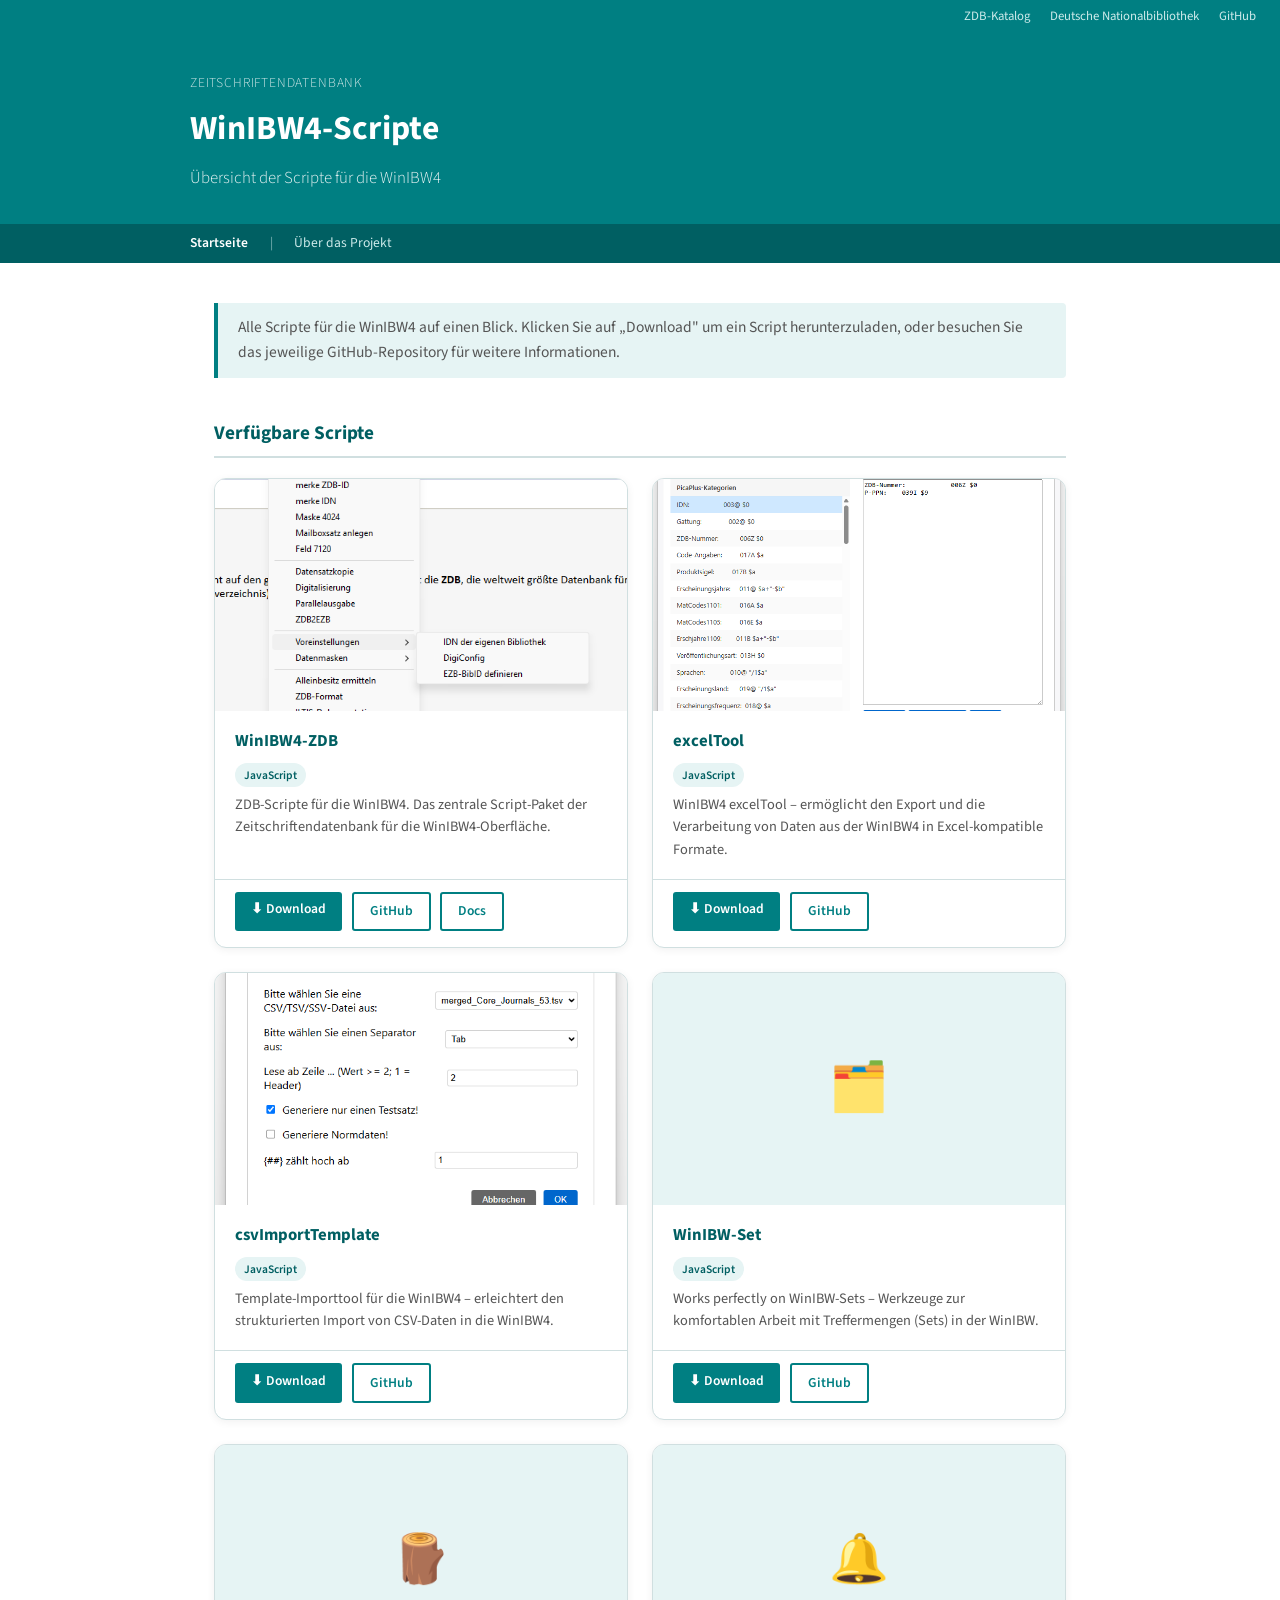
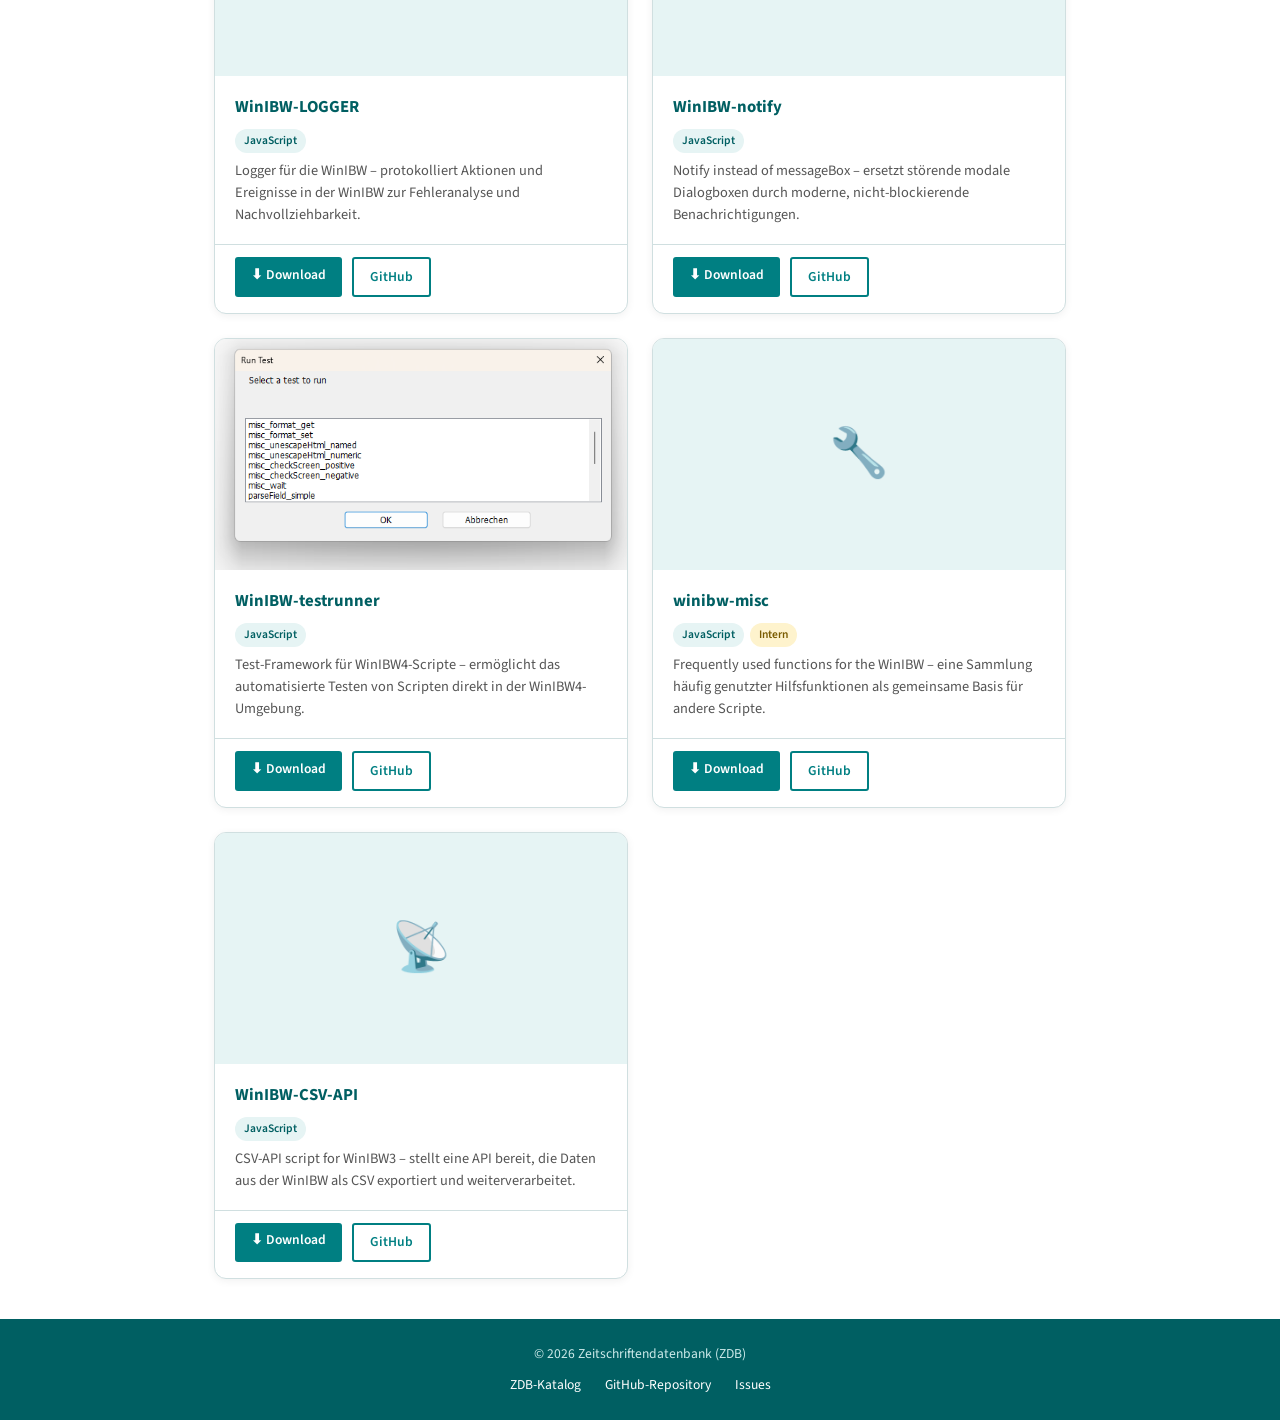
==== index.html @ 2928c5fe "added some screenshots" ====
<!DOCTYPE html>
<html lang="de">

<head>
  <meta charset="UTF-8" />
  <meta name="viewport" content="width=device-width, initial-scale=1.0" />
  <title>WinIBW4-Scripte – Zeitschriftendatenbank</title>
  <link rel="preconnect" href="https://fonts.googleapis.com" />
  <link rel="preconnect" href="https://fonts.gstatic.com" crossorigin />
  <link href="https://fonts.googleapis.com/css2?family=Source+Sans+3:wght@300;400;600;700&display=swap"
    rel="stylesheet" />
  <link rel="stylesheet" href="style.css" />
  <style>
    /* ── App-Store Grid ── */
    .grid {
      display: grid;
      grid-template-columns: repeat(2, 1fr);
      gap: 1.5rem;
      margin-top: 1.25rem;
    }

    @media (max-width: 640px) {
      .grid {
        grid-template-columns: 1fr;
      }
    }

    .card {
      background: #fff;
      border: 1px solid var(--border);
      border-radius: 12px;
      overflow: hidden;
      display: flex;
      flex-direction: column;
      box-shadow: 0 2px 8px rgba(0, 0, 0, 0.06);
      transition: box-shadow 0.2s, transform 0.2s;
    }

    .card:hover {
      box-shadow: 0 6px 20px rgba(0, 127, 130, 0.15);
      transform: translateY(-2px);
    }

    .card-screenshot {
      width: 100%;
      aspect-ratio: 16 / 9;
      background: var(--teal-light);
      display: flex;
      align-items: center;
      justify-content: center;
      overflow: hidden;
    }

    .card-screenshot img {
      width: 100%;
      height: 100%;
      object-fit: cover;
      display: block;
    }

    .card-screenshot .placeholder-icon {
      font-size: 3rem;
    }

    .card-body {
      padding: 1.1rem 1.25rem;
      flex: 1;
      display: flex;
      flex-direction: column;
      gap: 0.45rem;
    }

    .card-title {
      font-size: 1.05rem;
      font-weight: 700;
      color: var(--teal-dark);
      margin: 0;
    }

    .card-badges {
      display: flex;
      gap: 0.4rem;
      flex-wrap: wrap;
    }

    .card-badge {
      display: inline-block;
      font-size: 0.72rem;
      font-weight: 600;
      padding: 0.15rem 0.55rem;
      border-radius: 20px;
      background: var(--teal-light);
      color: var(--teal-dark);
    }

    .card-badge.private {
      background: #fef3cd;
      color: #7a5c00;
    }

    .card-desc {
      font-size: 0.9rem;
      color: var(--muted);
      flex: 1;
      line-height: 1.55;
    }

    .card-actions {
      display: flex;
      gap: 0.6rem;
      flex-wrap: wrap;
      padding: 0.75rem 1.25rem 1rem;
      border-top: 1px solid var(--border);
    }

    .card-actions .btn {
      margin: 0;
      font-size: 0.85rem;
      padding: 0.4rem 1rem;
    }

    .card-actions .btn-outline {
      margin: 0;
    }
  </style>
</head>

<body>

  <!-- Top utility bar -->
  <div class="topbar">
    <a href="https://zdb-katalog.de" target="_blank">ZDB-Katalog</a>
    <a href="https://www.dnb.de" target="_blank">Deutsche Nationalbibliothek</a>
    <a href="https://github.com/Zeitschriftendatenbank" target="_blank">GitHub</a>
  </div>

  <!-- Header -->
  <header>
    <div class="header-inner">
      <div class="org-label">Zeitschriftendatenbank</div>
      <h1>WinIBW4-Scripte</h1>
      <p class="subtitle">Übersicht der Scripte für die WinIBW4</p>
    </div>
  </header>

  <!-- Navigation -->
  <nav class="breadcrumb" aria-label="Navigation">
    <div class="breadcrumb-inner">
      <a href="index.html" class="active">Startseite</a>
      <span class="sep">|</span>
      <a href="about.html">Über das Projekt</a>
    </div>
  </nav>

  <!-- Main -->
  <main>

    <div class="intro">
      Alle Scripte für die WinIBW4 auf einen Blick. Klicken Sie auf „Download" um ein Script herunterzuladen,
      oder besuchen Sie das jeweilige GitHub-Repository für weitere Informationen.
    </div>

    <h2>Verfügbare Scripte</h2>

    <div class="grid">

      <!-- WinIBW4-ZDB -->
      <div class="card">
        <div class="card-screenshot">
          <img src="assets/screenshots/WinIBW4-ZDB.png" alt="WinIBW4-ZDB interface showing the main script package for the Zeitschriftendatenbank with various tools and options for managing journal data">
        </div>
        <div class="card-body">
          <h3 class="card-title">WinIBW4-ZDB</h3>
          <div class="card-badges"><span class="card-badge">JavaScript</span></div>
          <p class="card-desc">ZDB-Scripte für die WinIBW4. Das zentrale Script-Paket der Zeitschriftendatenbank für die
            WinIBW4-Oberfläche.</p>
        </div>
        <div class="card-actions">
          <a class="btn" href="https://github.com/Zeitschriftendatenbank/WinIBW4-ZDB/archive/refs/heads/dev.zip">⬇
            Download</a>
          <a class="btn btn-outline" href="https://github.com/Zeitschriftendatenbank/WinIBW4-ZDB"
            target="_blank">GitHub</a>
          <a class="btn btn-outline" href="https://zeitschriftendatenbank.github.io/WinIBW4-ZDB/"
            target="_blank">Docs</a>
        </div>
      </div>

      <!-- excelTool -->
      <div class="card">
        <div class="card-screenshot">
          <img src="assets/screenshots/WinIBW4-Exceltool.png" alt="WinIBW4 excelTool interface showing data export and processing options for Excel-compatible formats">
        </div>
        <div class="card-body">
          <h3 class="card-title">excelTool</h3>
          <div class="card-badges"><span class="card-badge">JavaScript</span></div>
          <p class="card-desc">WinIBW4 excelTool – ermöglicht den Export und die Verarbeitung von Daten aus der WinIBW4
            in Excel-kompatible Formate.</p>
        </div>
        <div class="card-actions">
          <a class="btn" href="https://github.com/Zeitschriftendatenbank/excelTool/archive/refs/heads/main.zip">⬇
            Download</a>
          <a class="btn btn-outline" href="https://github.com/Zeitschriftendatenbank/excelTool"
            target="_blank">GitHub</a>
        </div>
      </div>

      <!-- csvImportTemplate -->
      <div class="card">
        <div class="card-screenshot">
          <img src="assets/screenshots/csvImportTemplate.png" alt="csvImportTemplate interface showing structured CSV data import options for WinIBW4">
        </div>
        <div class="card-body">
          <h3 class="card-title">csvImportTemplate</h3>
          <div class="card-badges"><span class="card-badge">JavaScript</span></div>
          <p class="card-desc">Template-Importtool für die WinIBW4 – erleichtert den strukturierten Import von CSV-Daten
            in die WinIBW4.</p>
        </div>
        <div class="card-actions">
          <a class="btn"
            href="https://github.com/Zeitschriftendatenbank/csvImportTemplate/archive/refs/heads/main.zip">⬇
            Download</a>
          <a class="btn btn-outline" href="https://github.com/Zeitschriftendatenbank/csvImportTemplate"
            target="_blank">GitHub</a>
        </div>
      </div>

      <!-- WinIBW-Set -->
      <div class="card">
        <div class="card-screenshot">
          <div class="placeholder-icon" aria-hidden="true">🗂️</div>
        </div>
        <div class="card-body">
          <h3 class="card-title">WinIBW-Set</h3>
          <div class="card-badges"><span class="card-badge">JavaScript</span></div>
          <p class="card-desc">Works perfectly on WinIBW-Sets – Werkzeuge zur komfortablen Arbeit mit Treffermengen
            (Sets) in der WinIBW.</p>
        </div>
        <div class="card-actions">
          <a class="btn" href="https://github.com/Zeitschriftendatenbank/WinIBW-Set/archive/refs/heads/main.zip">⬇
            Download</a>
          <a class="btn btn-outline" href="https://github.com/Zeitschriftendatenbank/WinIBW-Set"
            target="_blank">GitHub</a>
        </div>
      </div>

      <!-- WinIBW-LOGGER -->
      <div class="card">
        <div class="card-screenshot">
          <div class="placeholder-icon" aria-hidden="true">🪵</div>
        </div>
        <div class="card-body">
          <h3 class="card-title">WinIBW-LOGGER</h3>
          <div class="card-badges"><span class="card-badge">JavaScript</span></div>
          <p class="card-desc">Logger für die WinIBW – protokolliert Aktionen und Ereignisse in der WinIBW zur
            Fehleranalyse und Nachvollziehbarkeit.</p>
        </div>
        <div class="card-actions">
          <a class="btn" href="https://github.com/Zeitschriftendatenbank/WinIBW-LOGGER/archive/refs/heads/main.zip">⬇
            Download</a>
          <a class="btn btn-outline" href="https://github.com/Zeitschriftendatenbank/WinIBW-LOGGER"
            target="_blank">GitHub</a>
        </div>
      </div>

      <!-- WinIBW-notify -->
      <div class="card">
        <div class="card-screenshot">
          <div class="placeholder-icon" aria-hidden="true">🔔</div>
        </div>
        <div class="card-body">
          <h3 class="card-title">WinIBW-notify</h3>
          <div class="card-badges"><span class="card-badge">JavaScript</span></div>
          <p class="card-desc">Notify instead of messageBox – ersetzt störende modale Dialogboxen durch moderne,
            nicht-blockierende Benachrichtigungen.</p>
        </div>
        <div class="card-actions">
          <a class="btn" href="https://github.com/Zeitschriftendatenbank/WinIBW-notify/archive/refs/heads/main.zip">⬇
            Download</a>
          <a class="btn btn-outline" href="https://github.com/Zeitschriftendatenbank/WinIBW-notify"
            target="_blank">GitHub</a>
        </div>
      </div>

      <!-- WinIBW-testrunner -->
      <div class="card">
        <div class="card-screenshot">
          <img src="assets/screenshots/WinIBW-testrunner.png" alt="WinIBW-testrunner interface showing automated test framework with test cases, execution controls, and result output displayed in the WinIBW4 environment">
        </div>
        <div class="card-body">
          <h3 class="card-title">WinIBW-testrunner</h3>
          <div class="card-badges"><span class="card-badge">JavaScript</span></div>
          <p class="card-desc">Test-Framework für WinIBW4-Scripte – ermöglicht das automatisierte Testen von Scripten
            direkt in der WinIBW4-Umgebung.</p>
        </div>
        <div class="card-actions">
          <a class="btn"
            href="https://github.com/Zeitschriftendatenbank/WinIBW-testrunner/archive/refs/heads/main.zip">⬇
            Download</a>
          <a class="btn btn-outline" href="https://github.com/Zeitschriftendatenbank/WinIBW-testrunner"
            target="_blank">GitHub</a>
        </div>
      </div>

      <!-- winibw-misc -->
      <div class="card">
        <div class="card-screenshot">
          <div class="placeholder-icon" aria-hidden="true">🔧</div>
        </div>
        <div class="card-body">
          <h3 class="card-title">winibw-misc</h3>
          <div class="card-badges">
            <span class="card-badge">JavaScript</span>
            <span class="card-badge private">Intern</span>
          </div>
          <p class="card-desc">Frequently used functions for the WinIBW – eine Sammlung häufig genutzter Hilfsfunktionen
            als gemeinsame Basis für andere Scripte.</p>
        </div>
        <div class="card-actions">
          <a class="btn" href="https://github.com/Zeitschriftendatenbank/winibw-misc/archive/refs/heads/main.zip">⬇
            Download</a>

          <a class="btn btn-outline" href="https://github.com/Zeitschriftendatenbank/winibw-misc"
            target="_blank">GitHub</a>
        </div>
      </div>

      <!-- WinIBW-CSV-API -->
      <div class="card">
        <div class="card-screenshot">
          <div class="placeholder-icon" aria-hidden="true">📡</div>
        </div>
        <div class="card-body">
          <h3 class="card-title">WinIBW-CSV-API</h3>
          <div class="card-badges"><span class="card-badge">JavaScript</span></div>
          <p class="card-desc">CSV-API script for WinIBW3 – stellt eine API bereit, die Daten aus der WinIBW als CSV
            exportiert und weiterverarbeitet.</p>
        </div>
        <div class="card-actions">
          <a class="btn" href="https://github.com/Zeitschriftendatenbank/WinIBW-CSV-API/archive/refs/heads/master.zip">⬇
            Download</a>
          <a class="btn btn-outline" href="https://github.com/Zeitschriftendatenbank/WinIBW-CSV-API"
            target="_blank">GitHub</a>
        </div>
      </div>

    </div>
  </main>

  <!-- Footer -->
  <footer>
    <div class="footer-inner">
      <p>&copy; <span id="year"></span> Zeitschriftendatenbank (ZDB)</p>
      <nav class="footer-links" aria-label="Footer links">
        <a href="https://zdb-katalog.de" target="_blank">ZDB-Katalog</a>
        <a href="https://github.com/Zeitschriftendatenbank/WinIBW4-Scripte" target="_blank">GitHub-Repository</a>
        <a href="https://github.com/Zeitschriftendatenbank/WinIBW4-Scripte/issues" target="_blank">Issues</a>
      </nav>
    </div>
  </footer>

  <script>
    document.getElementById("year").textContent = new Date().getFullYear();
  </script>

</body>

</html>
---- style.css ----
*, *::before, *::after { box-sizing: border-box; margin: 0; padding: 0; }

:root {
  --teal:        #007f82;
  --teal-dark:   #005f62;
  --teal-light:  #e6f4f4;
  --accent:      #c0392b;
  --text:        #222222;
  --muted:       #555555;
  --border:      #d0dfe0;
  --bg:          #ffffff;
  --bg-alt:      #f4f8f8;
}

html { scroll-behavior: smooth; }

body {
  font-family: "Source Sans 3", "Segoe UI", Arial, sans-serif;
  font-size: 1rem;
  line-height: 1.65;
  color: var(--text);
  background: var(--bg);
  min-height: 100vh;
  display: flex;
  flex-direction: column;
}

/* ── Top bar ── */
.topbar {
  background: var(--teal);
  color: #fff;
  font-size: 0.8rem;
  padding: 0.35rem 1.5rem;
  display: flex;
  justify-content: flex-end;
  gap: 1.25rem;
}
.topbar a { color: #cceaea; text-decoration: none; }
.topbar a:hover { text-decoration: underline; }

/* ── Header / Hero ── */
header {
  background: var(--teal);
  color: #fff;
  padding: 2.5rem 1.5rem 2rem;
}
.header-inner {
  max-width: 900px;
  margin: 0 auto;
}
.org-label {
  font-size: 0.85rem;
  font-weight: 300;
  letter-spacing: 0.06em;
  text-transform: uppercase;
  opacity: 0.8;
  margin-bottom: 0.4rem;
}
header h1 {
  font-size: 2.1rem;
  font-weight: 700;
  letter-spacing: 0.01em;
}
header .subtitle {
  margin-top: 0.5rem;
  font-size: 1.05rem;
  font-weight: 300;
  opacity: 0.9;
}

/* ── Nav / Breadcrumb bar ── */
.breadcrumb {
  background: var(--teal-dark);
  padding: 0.5rem 1.5rem;
}
.breadcrumb-inner {
  max-width: 900px;
  margin: 0 auto;
  font-size: 0.85rem;
  color: #cceaea;
  display: flex;
  gap: 1.25rem;
  align-items: center;
}
.breadcrumb a { color: #cceaea; text-decoration: none; }
.breadcrumb a:hover { text-decoration: underline; }
.breadcrumb a.active { color: #fff; font-weight: 600; }
.breadcrumb .sep { opacity: 0.6; margin: 0 0.1rem; }

/* ── Main content ── */
main {
  flex: 1;
  max-width: 900px;
  margin: 2.5rem auto;
  padding: 0 1.5rem;
  width: 100%;
}

.intro {
  border-left: 4px solid var(--teal);
  padding: 0.75rem 1.25rem;
  background: var(--teal-light);
  border-radius: 0 4px 4px 0;
  margin-bottom: 2.5rem;
  color: var(--muted);
  font-size: 0.97rem;
}

h2 {
  font-size: 1.2rem;
  font-weight: 700;
  color: var(--teal-dark);
  margin-bottom: 0.75rem;
  padding-bottom: 0.4rem;
  border-bottom: 2px solid var(--border);
}

.section-block {
  margin-bottom: 2.25rem;
}

.section-block p {
  color: var(--muted);
  font-size: 0.97rem;
}

/* ── Button ── */
.btn {
  display: inline-block;
  margin-top: 1rem;
  padding: 0.55rem 1.3rem;
  background: var(--teal);
  color: #fff;
  border-radius: 3px;
  text-decoration: none;
  font-size: 0.93rem;
  font-weight: 600;
  transition: background 0.18s;
}
.btn:hover { background: var(--teal-dark); }

.btn-outline {
  background: transparent;
  color: var(--teal);
  border: 2px solid var(--teal);
  margin-left: 0.5rem;
}
.btn-outline:hover { background: var(--teal-light); color: var(--teal-dark); }

/* ── Divider ── */
hr {
  border: none;
  border-top: 1px solid var(--border);
  margin: 2rem 0;
}

/* ── Footer ── */
footer {
  background: var(--teal-dark);
  color: #cceaea;
  padding: 1.5rem;
  font-size: 0.85rem;
  text-align: center;
}
footer a { color: #fff; text-decoration: none; }
footer a:hover { text-decoration: underline; }
footer .footer-inner {
  max-width: 900px;
  margin: 0 auto;
}
footer .footer-links {
  margin-top: 0.5rem;
  display: flex;
  justify-content: center;
  gap: 1.5rem;
  flex-wrap: wrap;
}
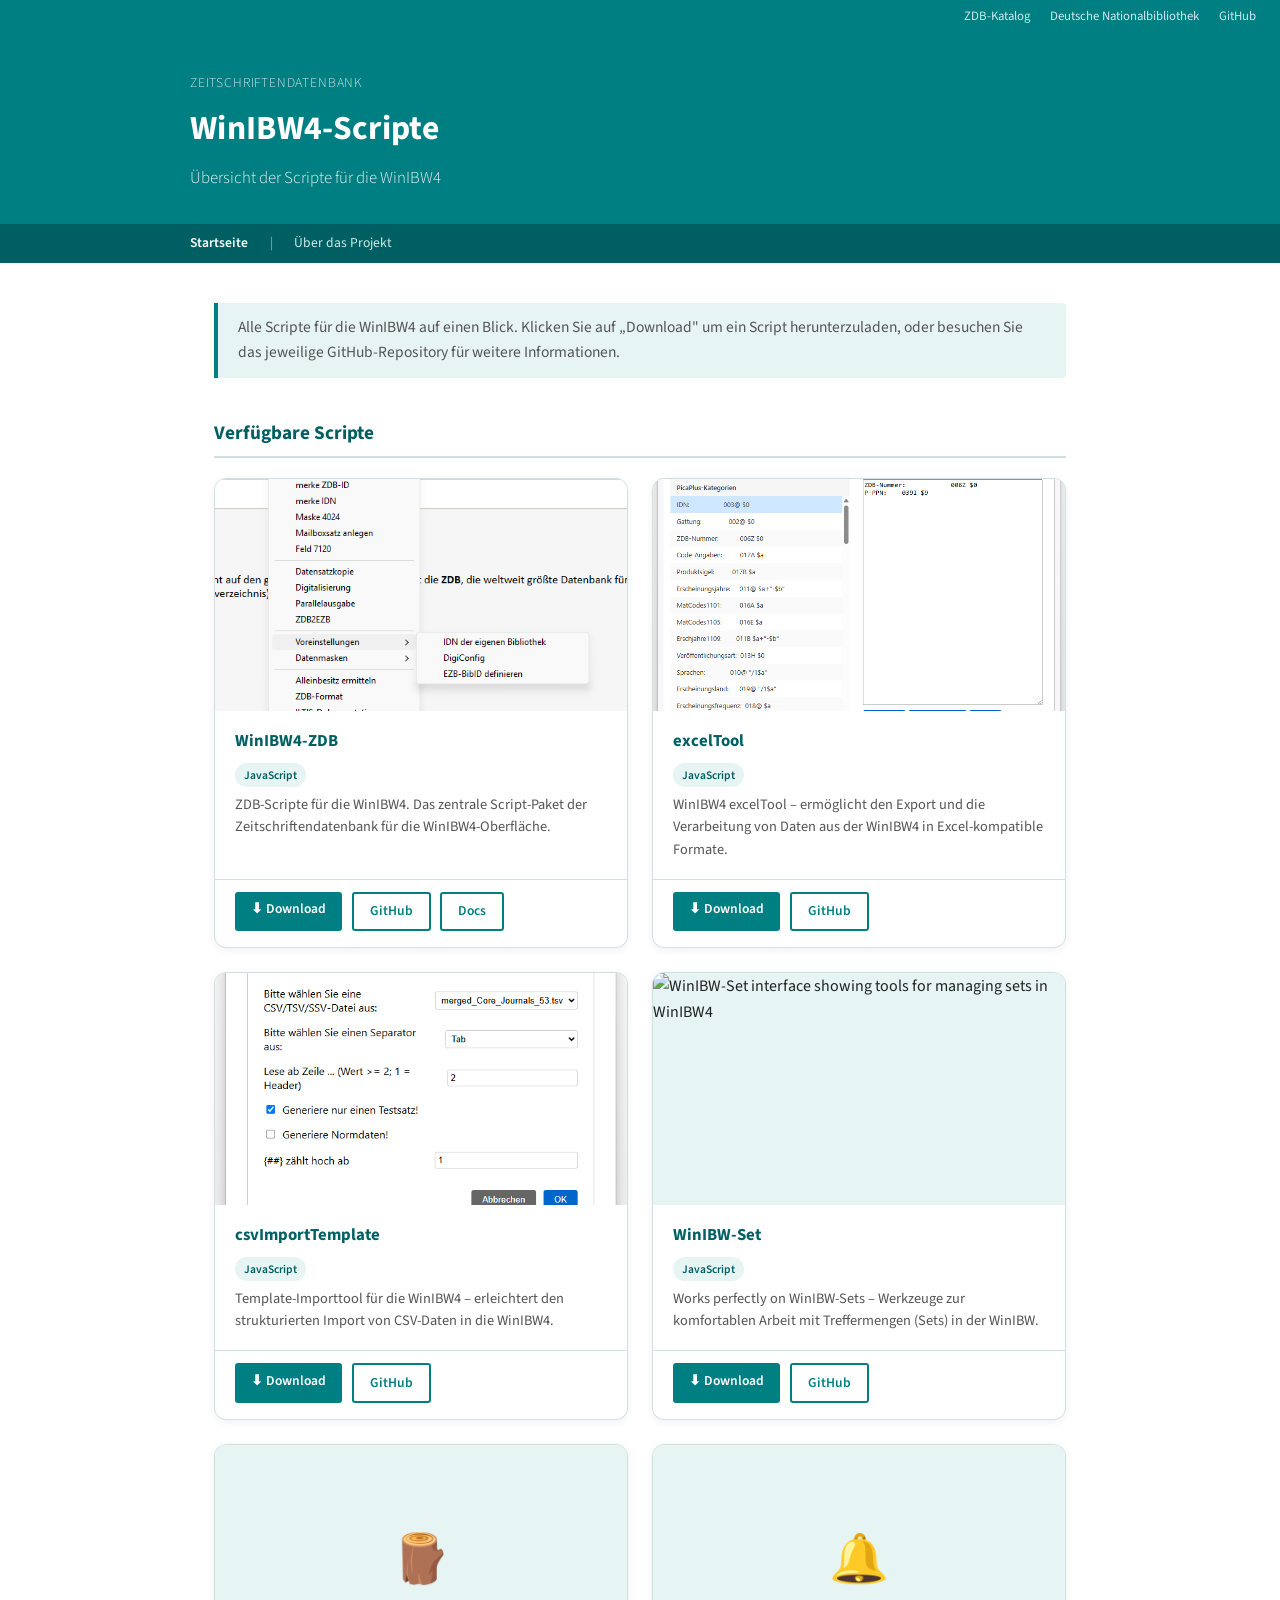
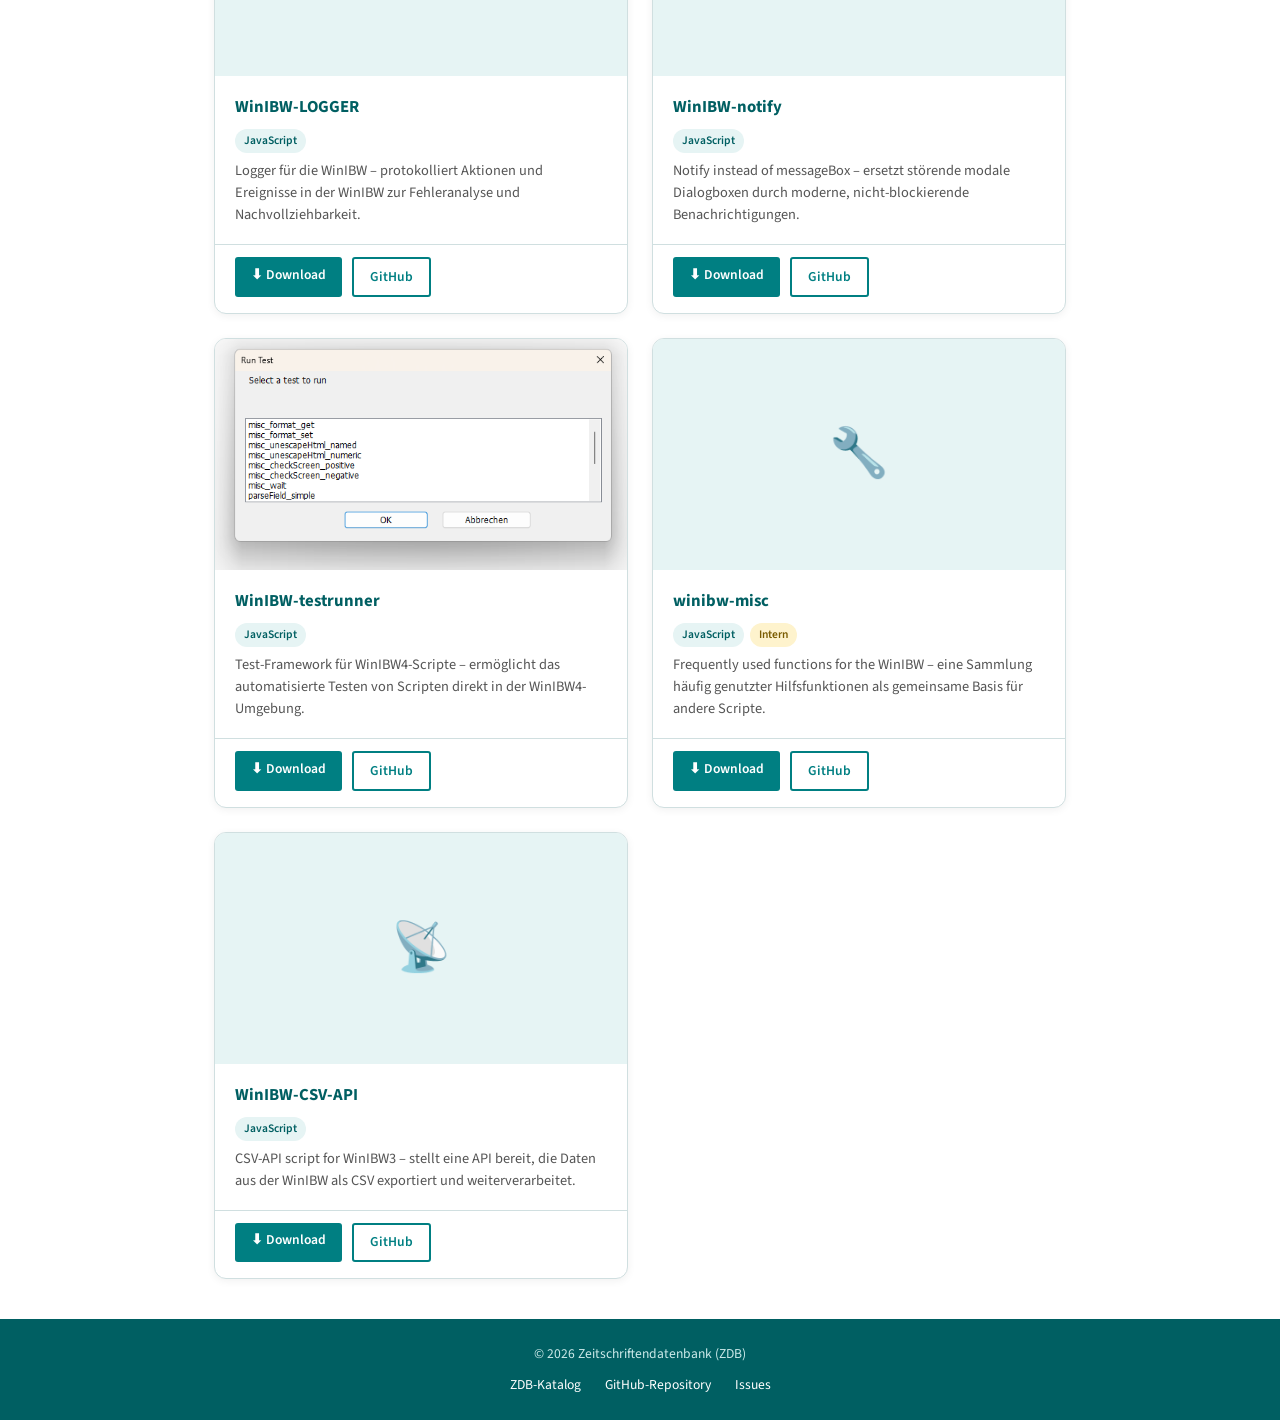
==== commit 51661fd9: "screenshots winibw set" ====
--- a/index.html
+++ b/index.html
@@ -227,7 +227,7 @@
       <!-- WinIBW-Set -->
       <div class="card">
         <div class="card-screenshot">
-          <div class="placeholder-icon" aria-hidden="true">🗂️</div>
+          <img src="assets/screenshots/WinIBW-Set.png" alt="WinIBW-Set interface showing tools for managing sets in WinIBW4">
         </div>
         <div class="card-body">
           <h3 class="card-title">WinIBW-Set</h3>
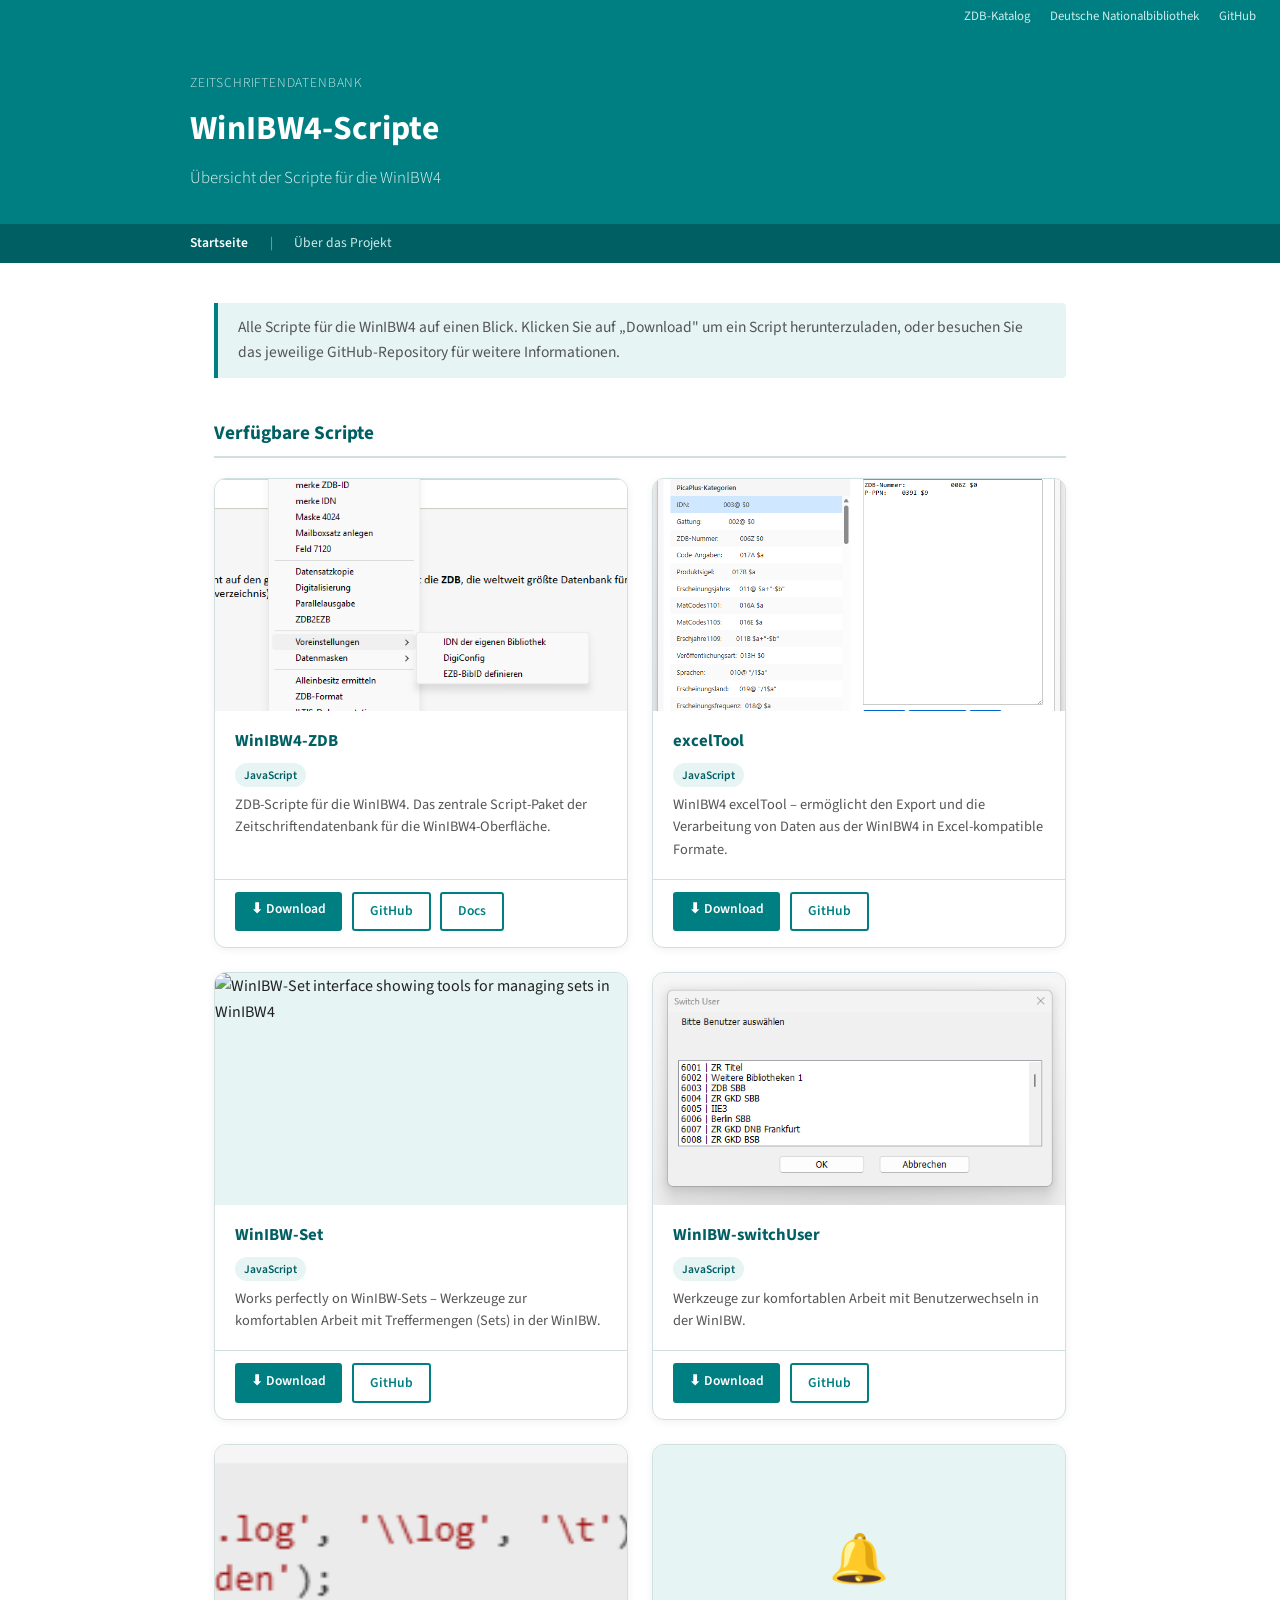
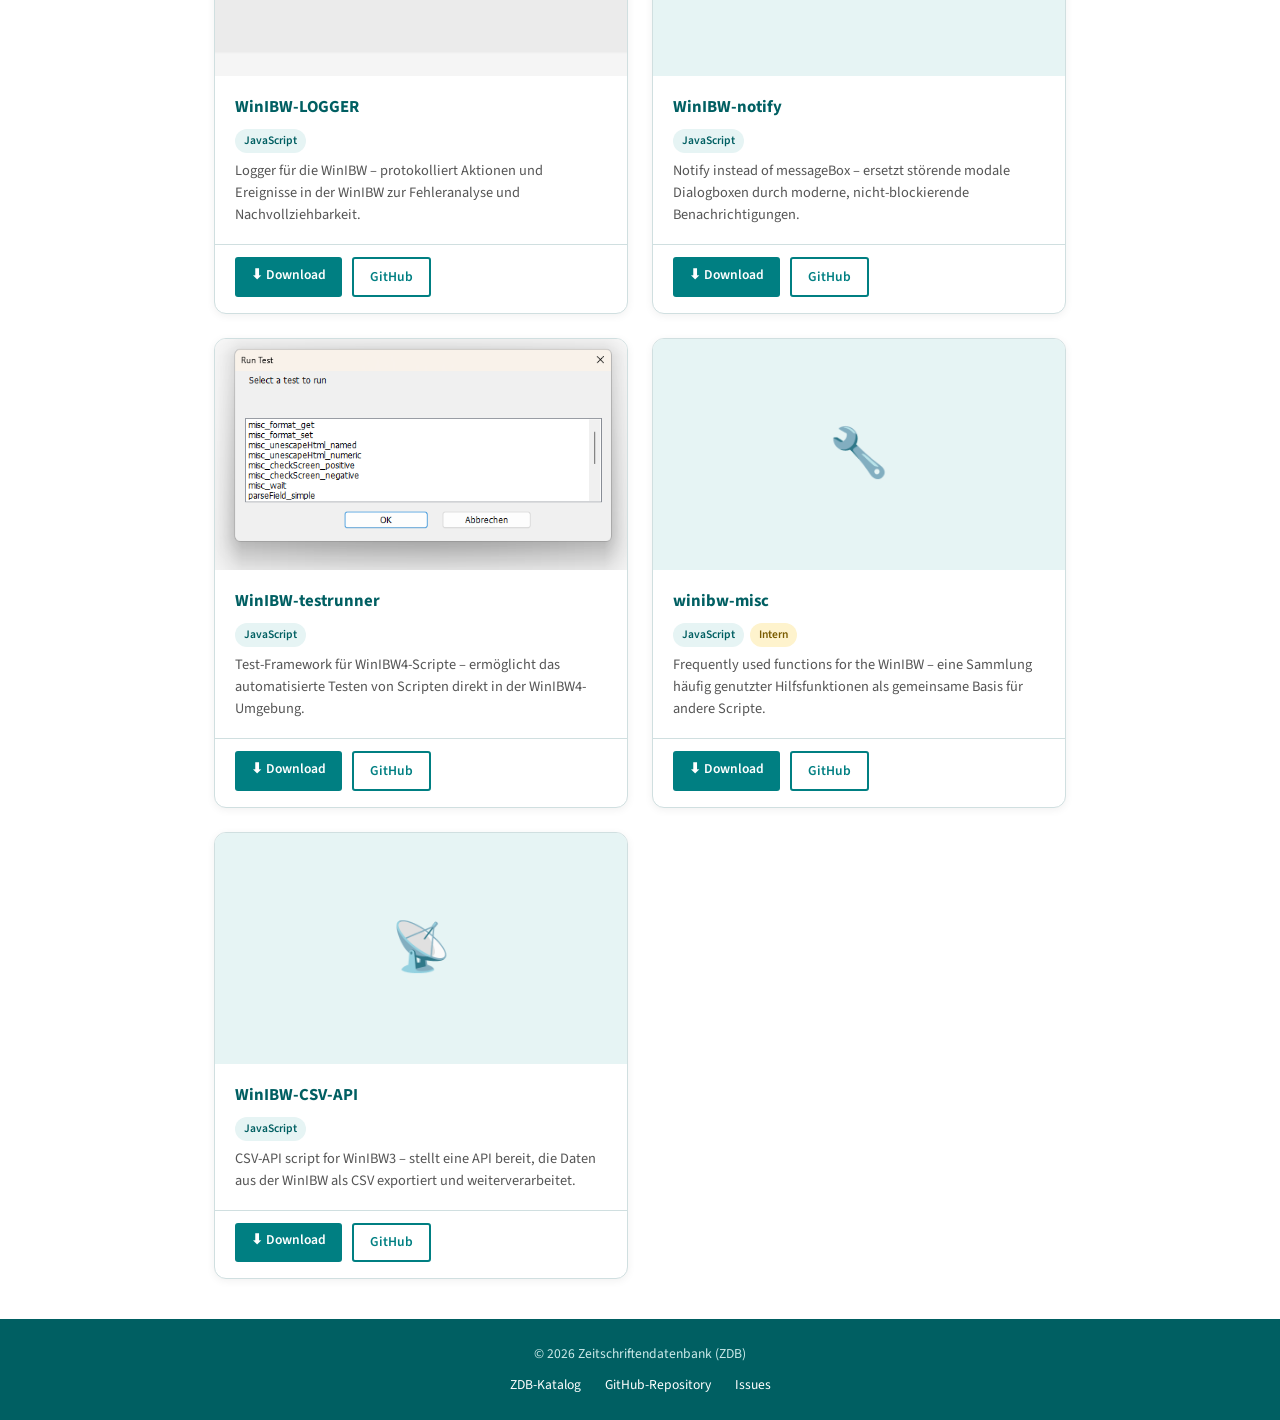
==== commit df1b33c7: "added new screenshots" ====
--- a/index.html
+++ b/index.html
@@ -167,7 +167,8 @@
       <!-- WinIBW4-ZDB -->
       <div class="card">
         <div class="card-screenshot">
-          <img src="assets/screenshots/WinIBW4-ZDB.png" alt="WinIBW4-ZDB interface showing the main script package for the Zeitschriftendatenbank with various tools and options for managing journal data">
+          <img src="assets/screenshots/WinIBW4-ZDB.png"
+            alt="WinIBW4-ZDB interface showing the main script package for the Zeitschriftendatenbank with various tools and options for managing journal data">
         </div>
         <div class="card-body">
           <h3 class="card-title">WinIBW4-ZDB</h3>
@@ -188,7 +189,8 @@
       <!-- excelTool -->
       <div class="card">
         <div class="card-screenshot">
-          <img src="assets/screenshots/WinIBW4-Exceltool.png" alt="WinIBW4 excelTool interface showing data export and processing options for Excel-compatible formats">
+          <img src="assets/screenshots/WinIBW4-Exceltool.png"
+            alt="WinIBW4 excelTool interface showing data export and processing options for Excel-compatible formats">
         </div>
         <div class="card-body">
           <h3 class="card-title">excelTool</h3>
@@ -204,30 +206,11 @@
         </div>
       </div>
 
-      <!-- csvImportTemplate -->
-      <div class="card">
-        <div class="card-screenshot">
-          <img src="assets/screenshots/csvImportTemplate.png" alt="csvImportTemplate interface showing structured CSV data import options for WinIBW4">
-        </div>
-        <div class="card-body">
-          <h3 class="card-title">csvImportTemplate</h3>
-          <div class="card-badges"><span class="card-badge">JavaScript</span></div>
-          <p class="card-desc">Template-Importtool für die WinIBW4 – erleichtert den strukturierten Import von CSV-Daten
-            in die WinIBW4.</p>
-        </div>
-        <div class="card-actions">
-          <a class="btn"
-            href="https://github.com/Zeitschriftendatenbank/csvImportTemplate/archive/refs/heads/main.zip">⬇
-            Download</a>
-          <a class="btn btn-outline" href="https://github.com/Zeitschriftendatenbank/csvImportTemplate"
-            target="_blank">GitHub</a>
-        </div>
-      </div>
-
       <!-- WinIBW-Set -->
       <div class="card">
         <div class="card-screenshot">
-          <img src="assets/screenshots/WinIBW-Set.png" alt="WinIBW-Set interface showing tools for managing sets in WinIBW4">
+          <img src="assets/screenshots/WinIBW-Set.png"
+            alt="WinIBW-Set interface showing tools for managing sets in WinIBW4">
         </div>
         <div class="card-body">
           <h3 class="card-title">WinIBW-Set</h3>
@@ -243,10 +226,31 @@
         </div>
       </div>
 
+      <!-- WinIBW-switchUser -->
+      <div class="card">
+        <div class="card-screenshot">
+          <img src="assets/screenshots/WinIBW-switchUser.png"
+            alt="WinIBW-switchUser interface showing tools for managing user switching in WinIBW4">
+        </div>
+        <div class="card-body">
+          <h3 class="card-title">WinIBW-switchUser</h3>
+          <div class="card-badges"><span class="card-badge">JavaScript</span></div>
+          <p class="card-desc">Werkzeuge zur komfortablen Arbeit mit Benutzerwechseln
+            in der WinIBW.</p>
+        </div>
+        <div class="card-actions">
+          <a class="btn" href="https://github.com/Zeitschriftendatenbank/WinIBW-switchUser/archive/refs/heads/main.zip">⬇
+            Download</a>
+          <a class="btn btn-outline" href="https://github.com/Zeitschriftendatenbank/WinIBW-switchUser"
+            target="_blank">GitHub</a>
+        </div>
+      </div>
+
       <!-- WinIBW-LOGGER -->
       <div class="card">
         <div class="card-screenshot">
-          <div class="placeholder-icon" aria-hidden="true">🪵</div>
+          <img src="assets/screenshots/WinIBW-LOGGER.png"
+            alt="WinIBW-LOGGER interface showing logging functionality for WinIBW4 actions and events">
         </div>
         <div class="card-body">
           <h3 class="card-title">WinIBW-LOGGER</h3>
@@ -284,7 +288,8 @@
       <!-- WinIBW-testrunner -->
       <div class="card">
         <div class="card-screenshot">
-          <img src="assets/screenshots/WinIBW-testrunner.png" alt="WinIBW-testrunner interface showing automated test framework with test cases, execution controls, and result output displayed in the WinIBW4 environment">
+          <img src="assets/screenshots/WinIBW-testrunner.png"
+            alt="WinIBW-testrunner interface showing automated test framework with test cases, execution controls, and result output displayed in the WinIBW4 environment">
         </div>
         <div class="card-body">
           <h3 class="card-title">WinIBW-testrunner</h3>
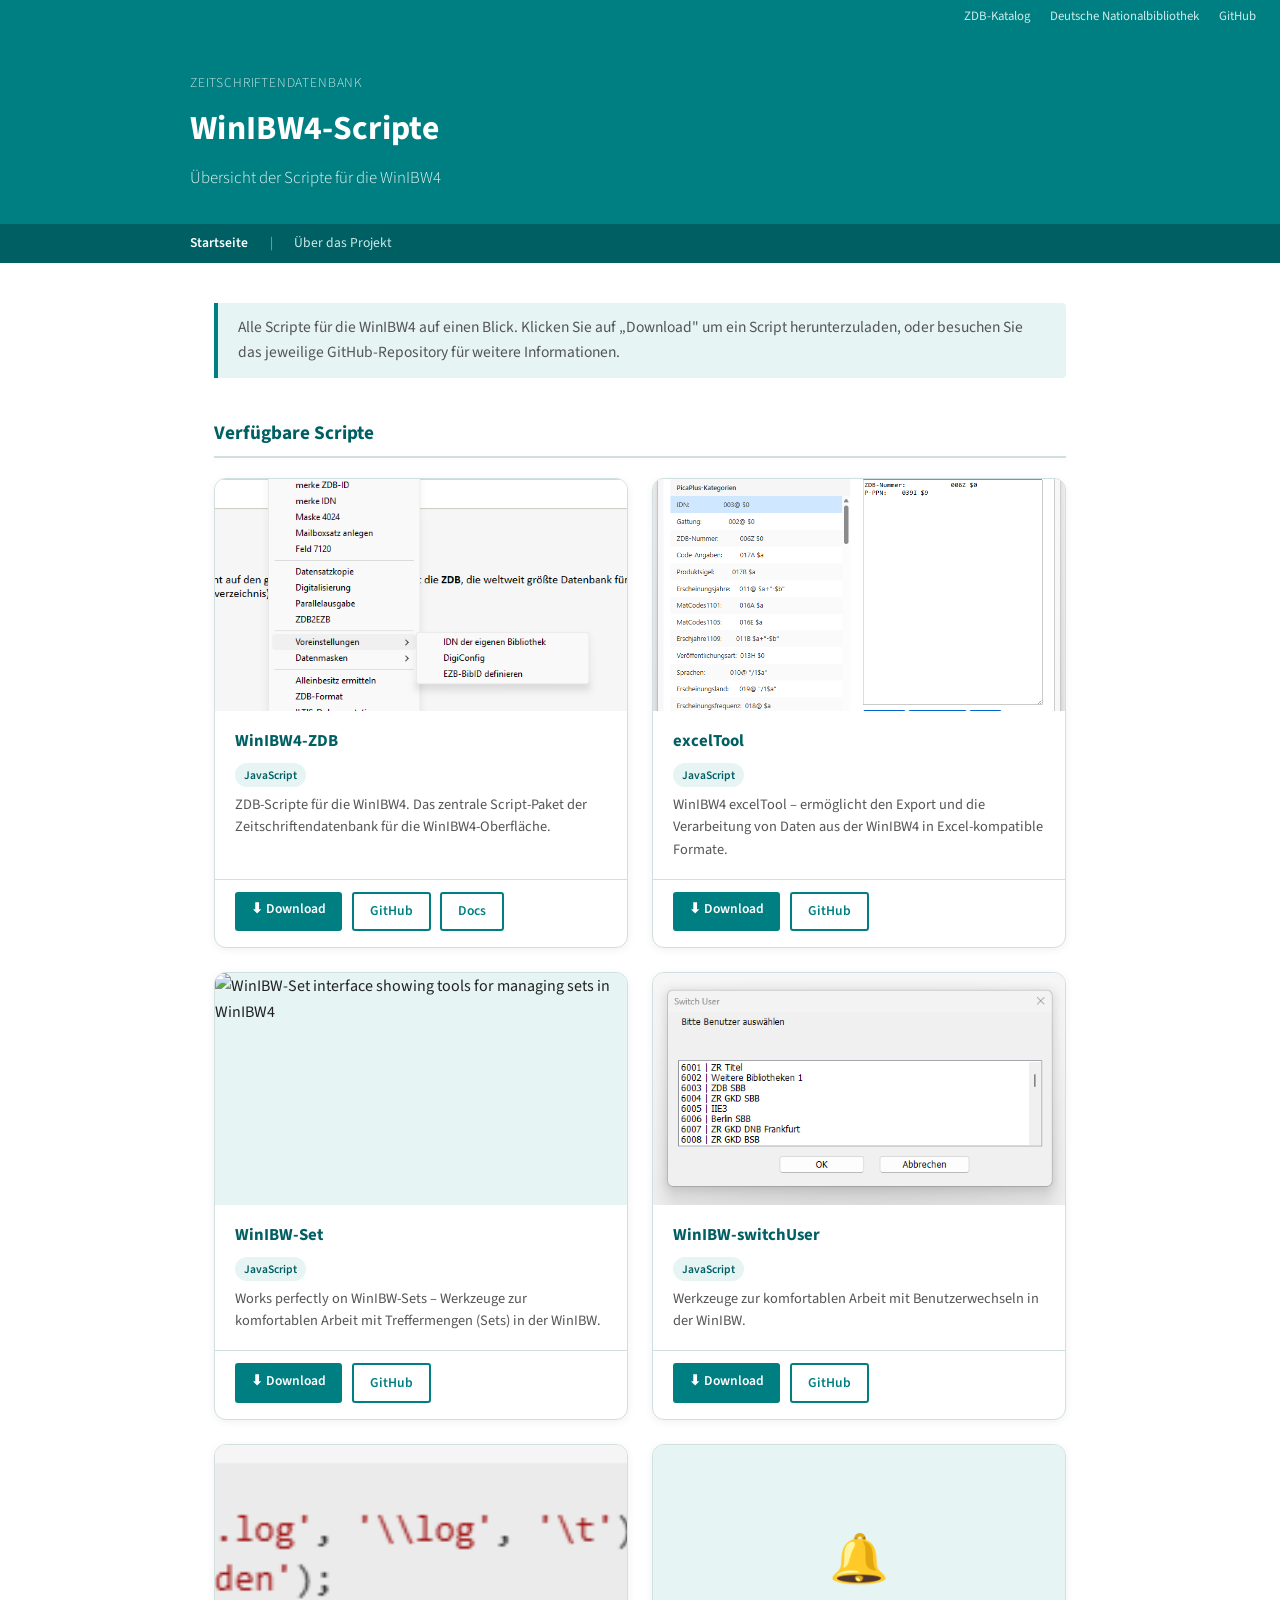
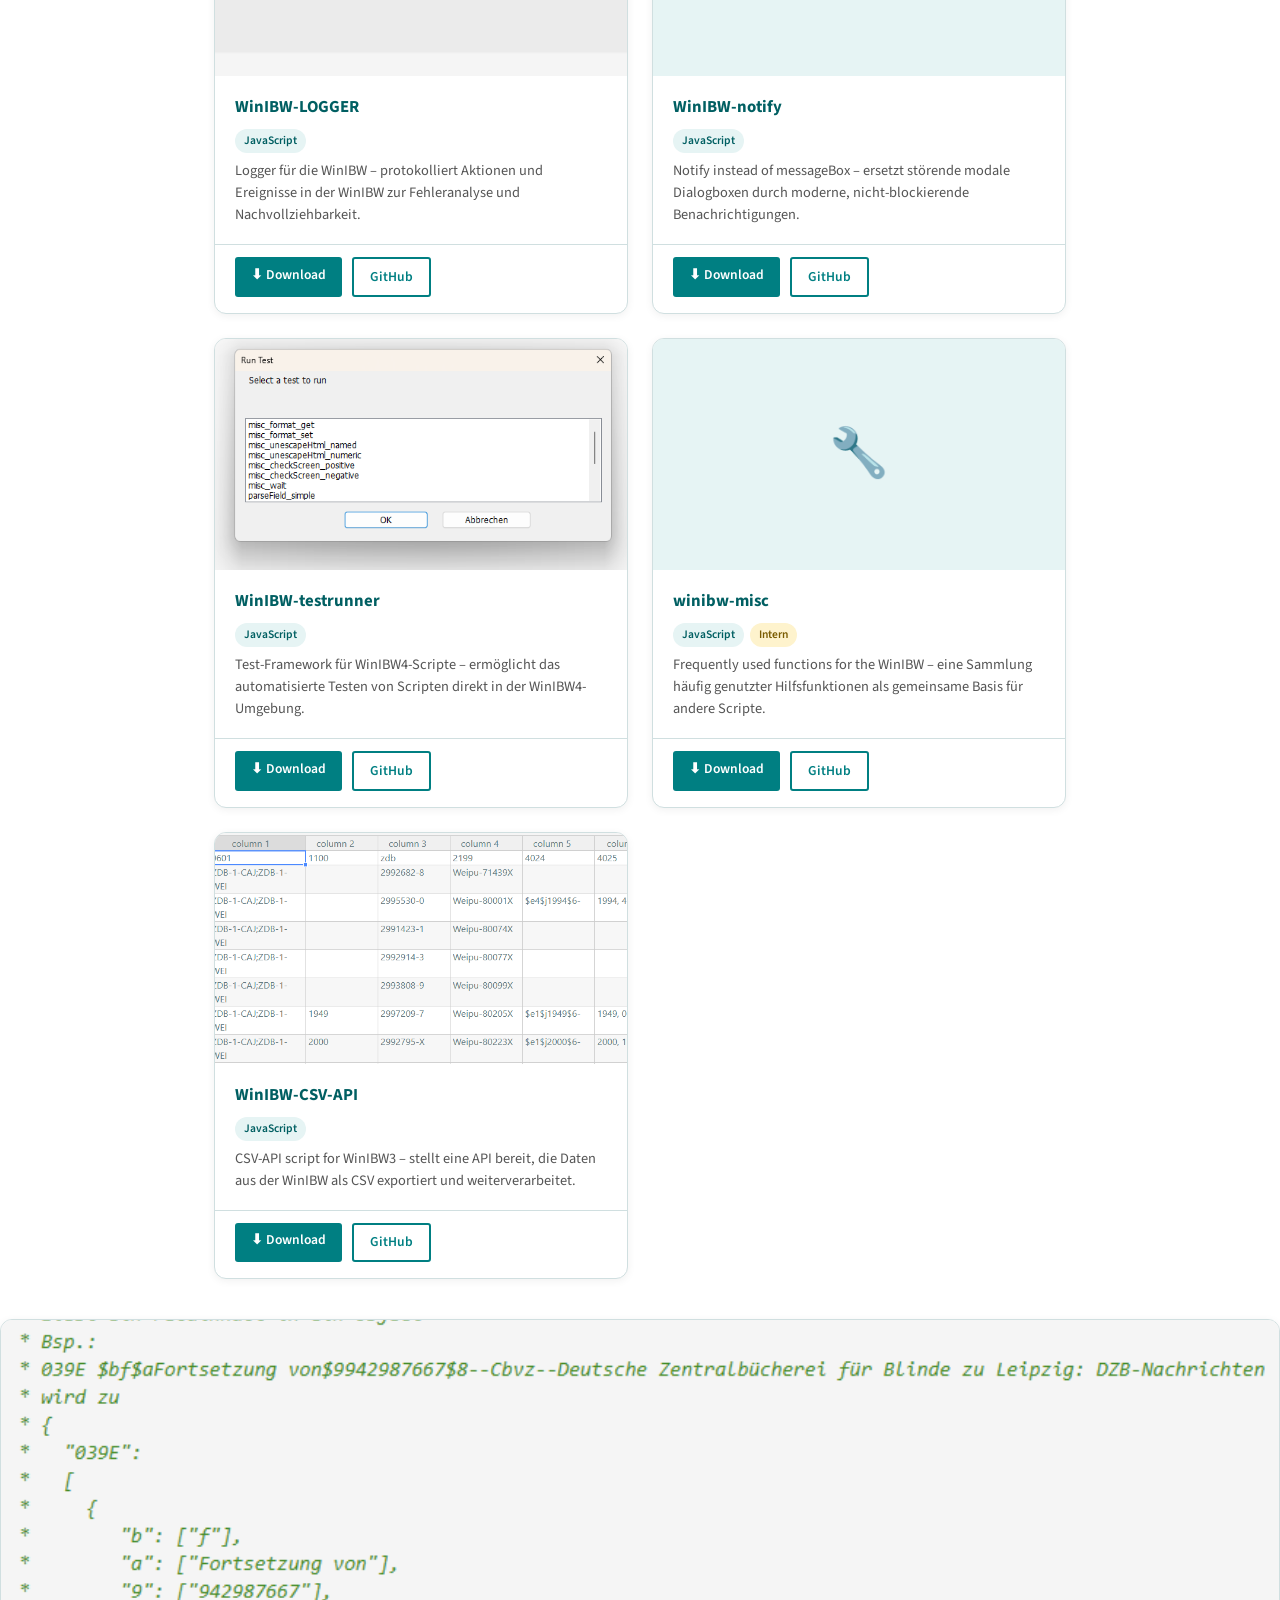
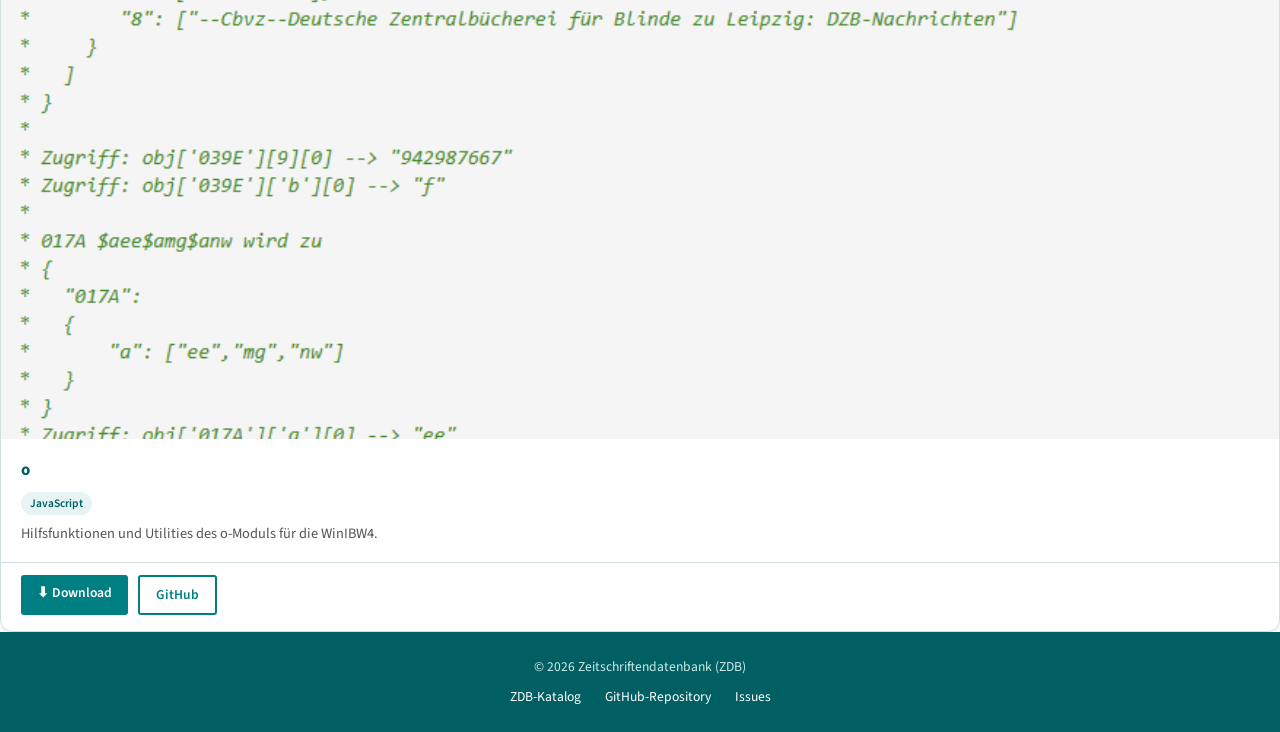
==== commit cc7986d1: "added more screenshots and script O" ====
--- a/index.html
+++ b/index.html
@@ -332,7 +332,8 @@
       <!-- WinIBW-CSV-API -->
       <div class="card">
         <div class="card-screenshot">
-          <div class="placeholder-icon" aria-hidden="true">📡</div>
+          <img src="assets/screenshots/WinIBW-csv.png"
+            alt="WinIBW-CSV-API dient der Batchverarbeitung von CSV-Dateien in der WinIBW.">
         </div>
         <div class="card-body">
           <h3 class="card-title">WinIBW-CSV-API</h3>
@@ -350,6 +351,24 @@
 
     </div>
   </main>
+
+      <!-- script o -->
+      <div class="card">
+        <div class="card-screenshot">
+          <img src="assets/screenshots/WinIBW-O.png"
+            alt="WinIBW-O Konvertiert PICA-Datensätze in ein strukturriertes object in der Form von JavaScript-Objekten.">
+        </div>
+        <div class="card-body">
+          <h3 class="card-title">o</h3>
+          <div class="card-badges"><span class="card-badge">JavaScript</span></div>
+          <p class="card-desc">Hilfsfunktionen und Utilities des o-Moduls für die WinIBW4.</p>
+        </div>
+        <div class="card-actions">
+          <a class="btn" href="https://github.com/Zeitschriftendatenbank/o/archive/refs/heads/main.zip">⬇
+            Download</a>
+          <a class="btn btn-outline" href="https://github.com/Zeitschriftendatenbank/o" target="_blank">GitHub</a>
+        </div>
+      </div>
 
   <!-- Footer -->
   <footer>
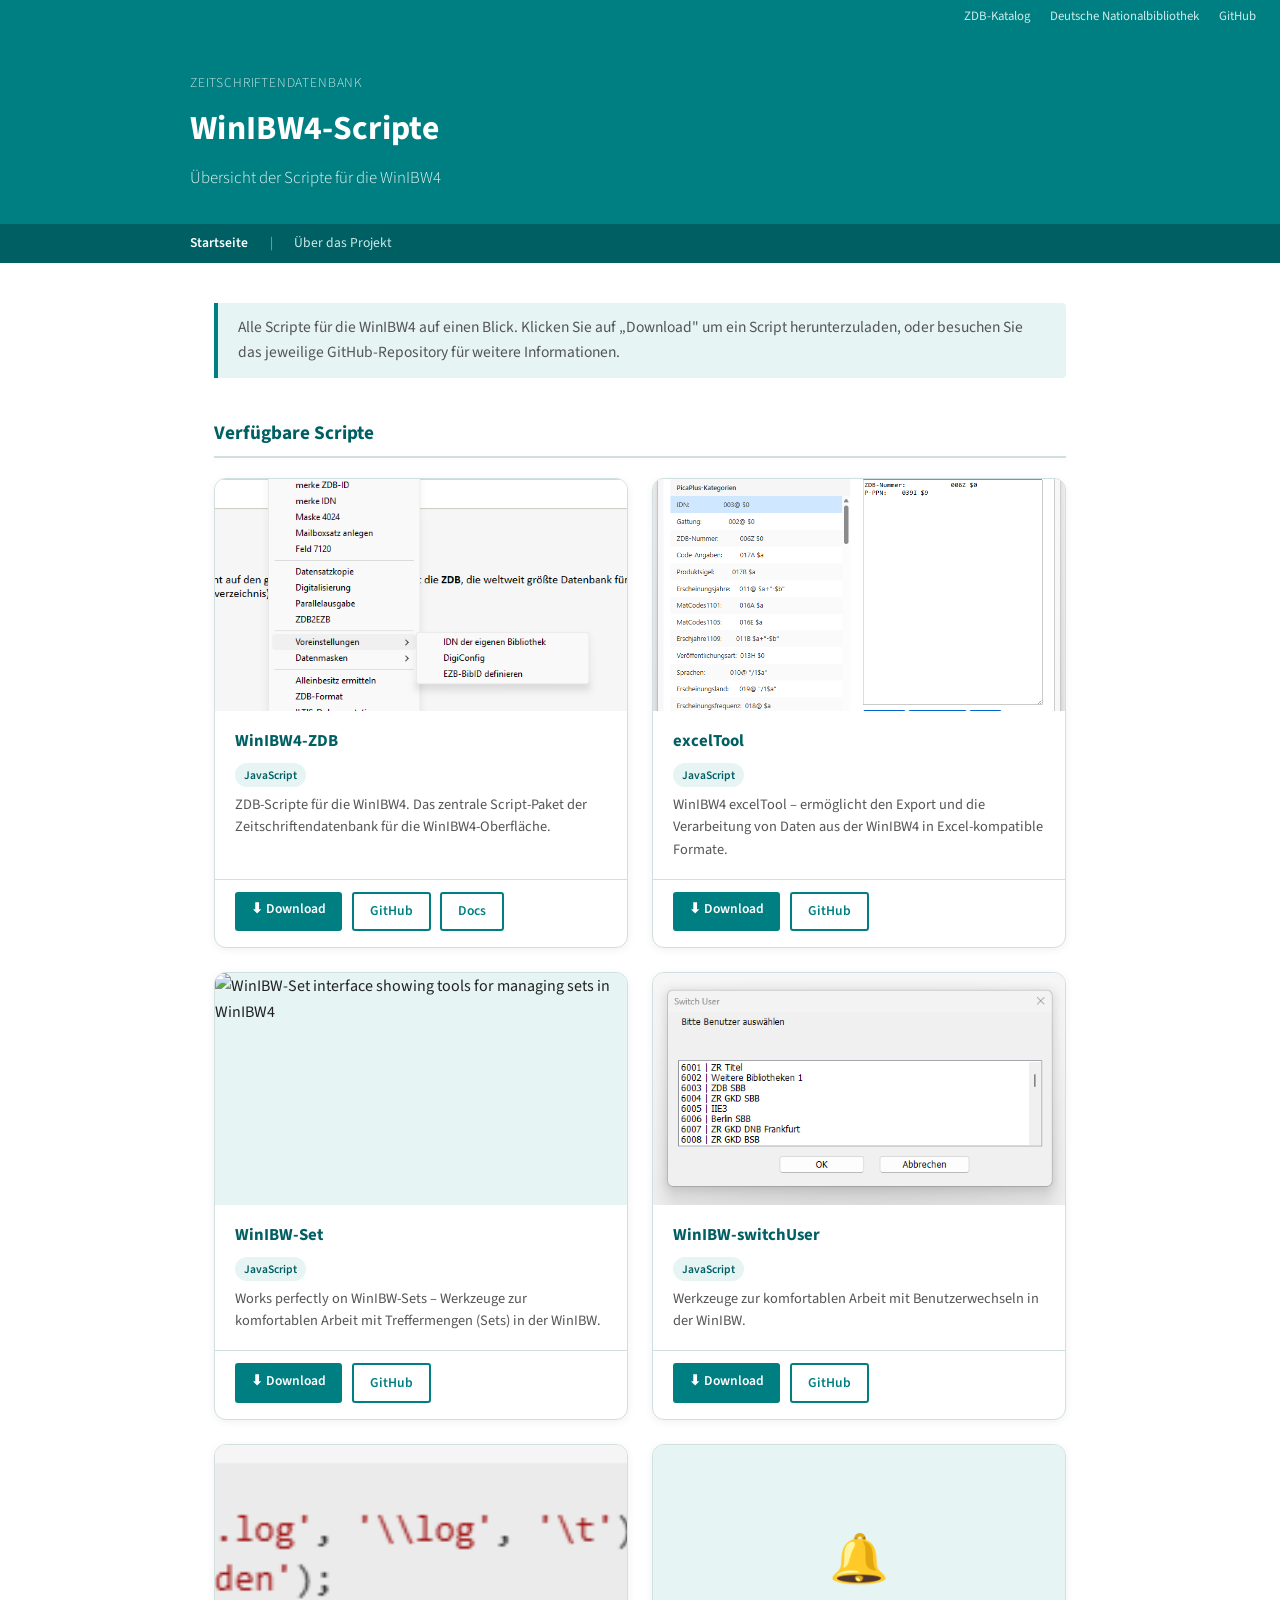
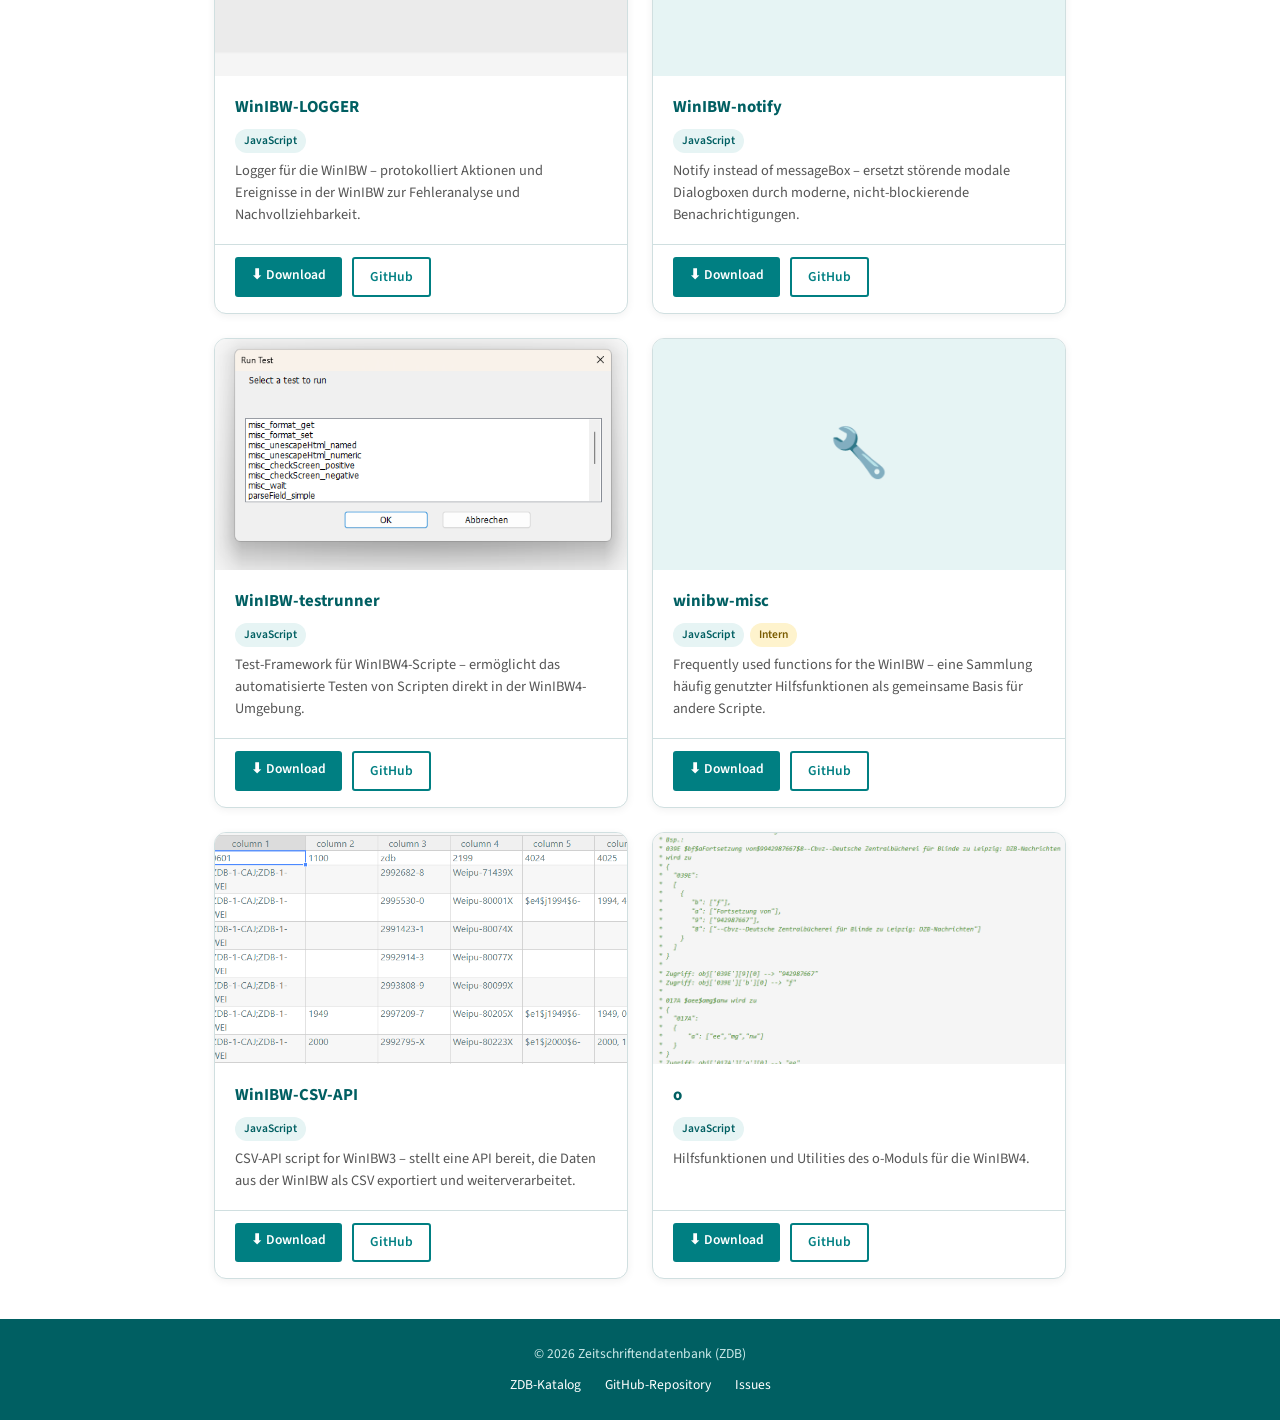
==== commit e32997fc: "move card into main" ====
--- a/index.html
+++ b/index.html
@@ -239,7 +239,8 @@
             in der WinIBW.</p>
         </div>
         <div class="card-actions">
-          <a class="btn" href="https://github.com/Zeitschriftendatenbank/WinIBW-switchUser/archive/refs/heads/main.zip">⬇
+          <a class="btn"
+            href="https://github.com/Zeitschriftendatenbank/WinIBW-switchUser/archive/refs/heads/main.zip">⬇
             Download</a>
           <a class="btn btn-outline" href="https://github.com/Zeitschriftendatenbank/WinIBW-switchUser"
             target="_blank">GitHub</a>
@@ -349,9 +350,6 @@
         </div>
       </div>
 
-    </div>
-  </main>
-
       <!-- script o -->
       <div class="card">
         <div class="card-screenshot">
@@ -369,6 +367,8 @@
           <a class="btn btn-outline" href="https://github.com/Zeitschriftendatenbank/o" target="_blank">GitHub</a>
         </div>
       </div>
+    </div>
+  </main>
 
   <!-- Footer -->
   <footer>
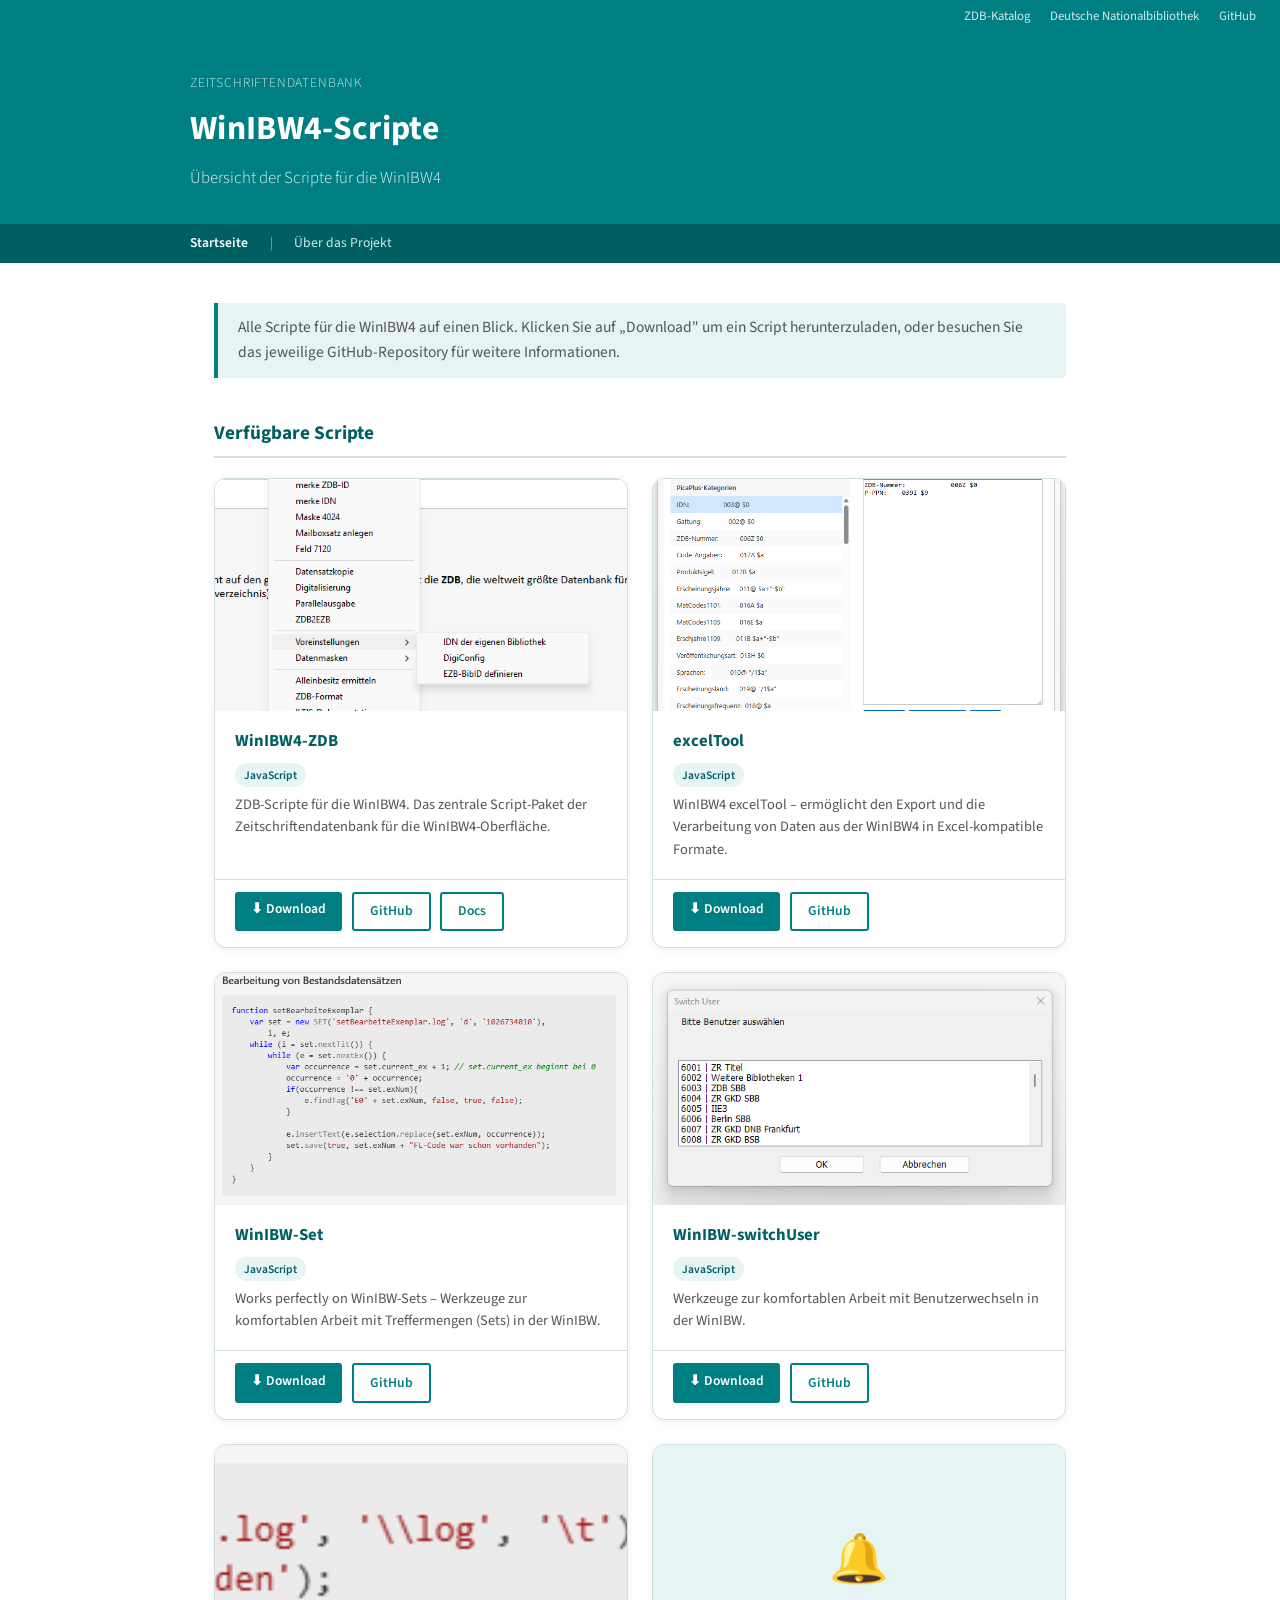
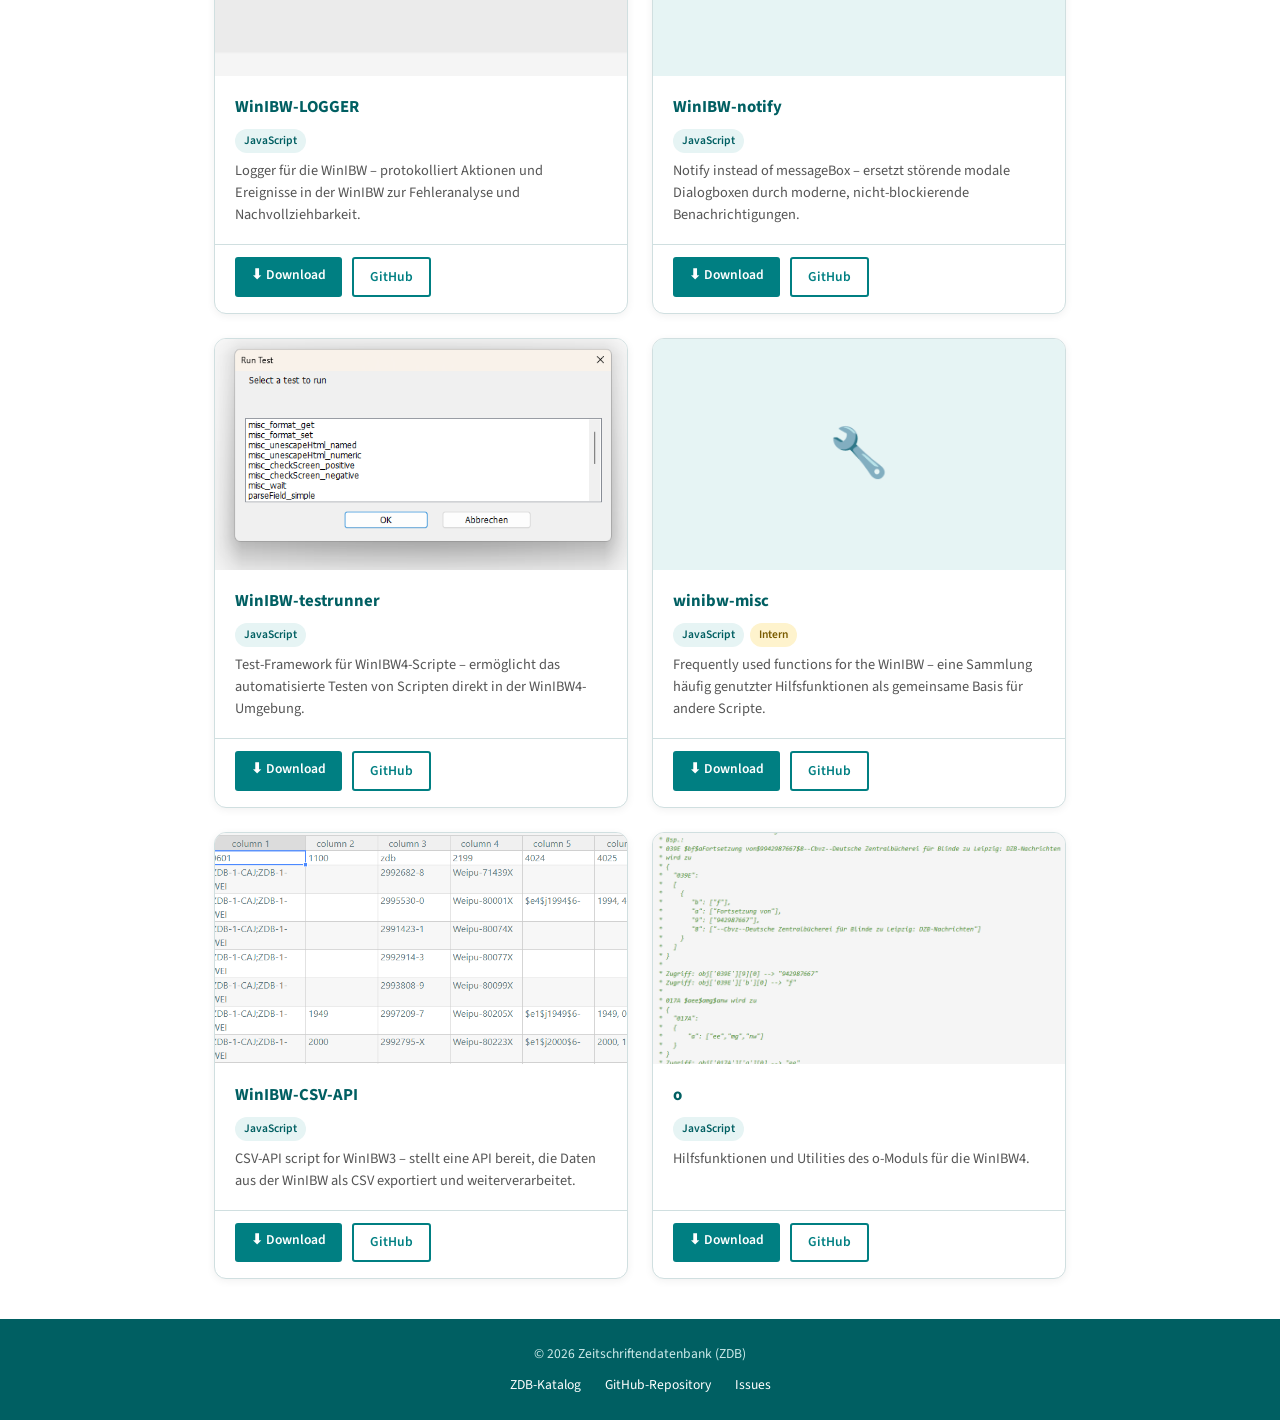
==== commit 044f584f: "added new image" ====
--- a/index.html
+++ b/index.html
@@ -209,7 +209,7 @@
       <!-- WinIBW-Set -->
       <div class="card">
         <div class="card-screenshot">
-          <img src="assets/screenshots/WinIBW-Set.png"
+          <img src="assets/screenshots/WinIBW-set.png"
             alt="WinIBW-Set interface showing tools for managing sets in WinIBW4">
         </div>
         <div class="card-body">
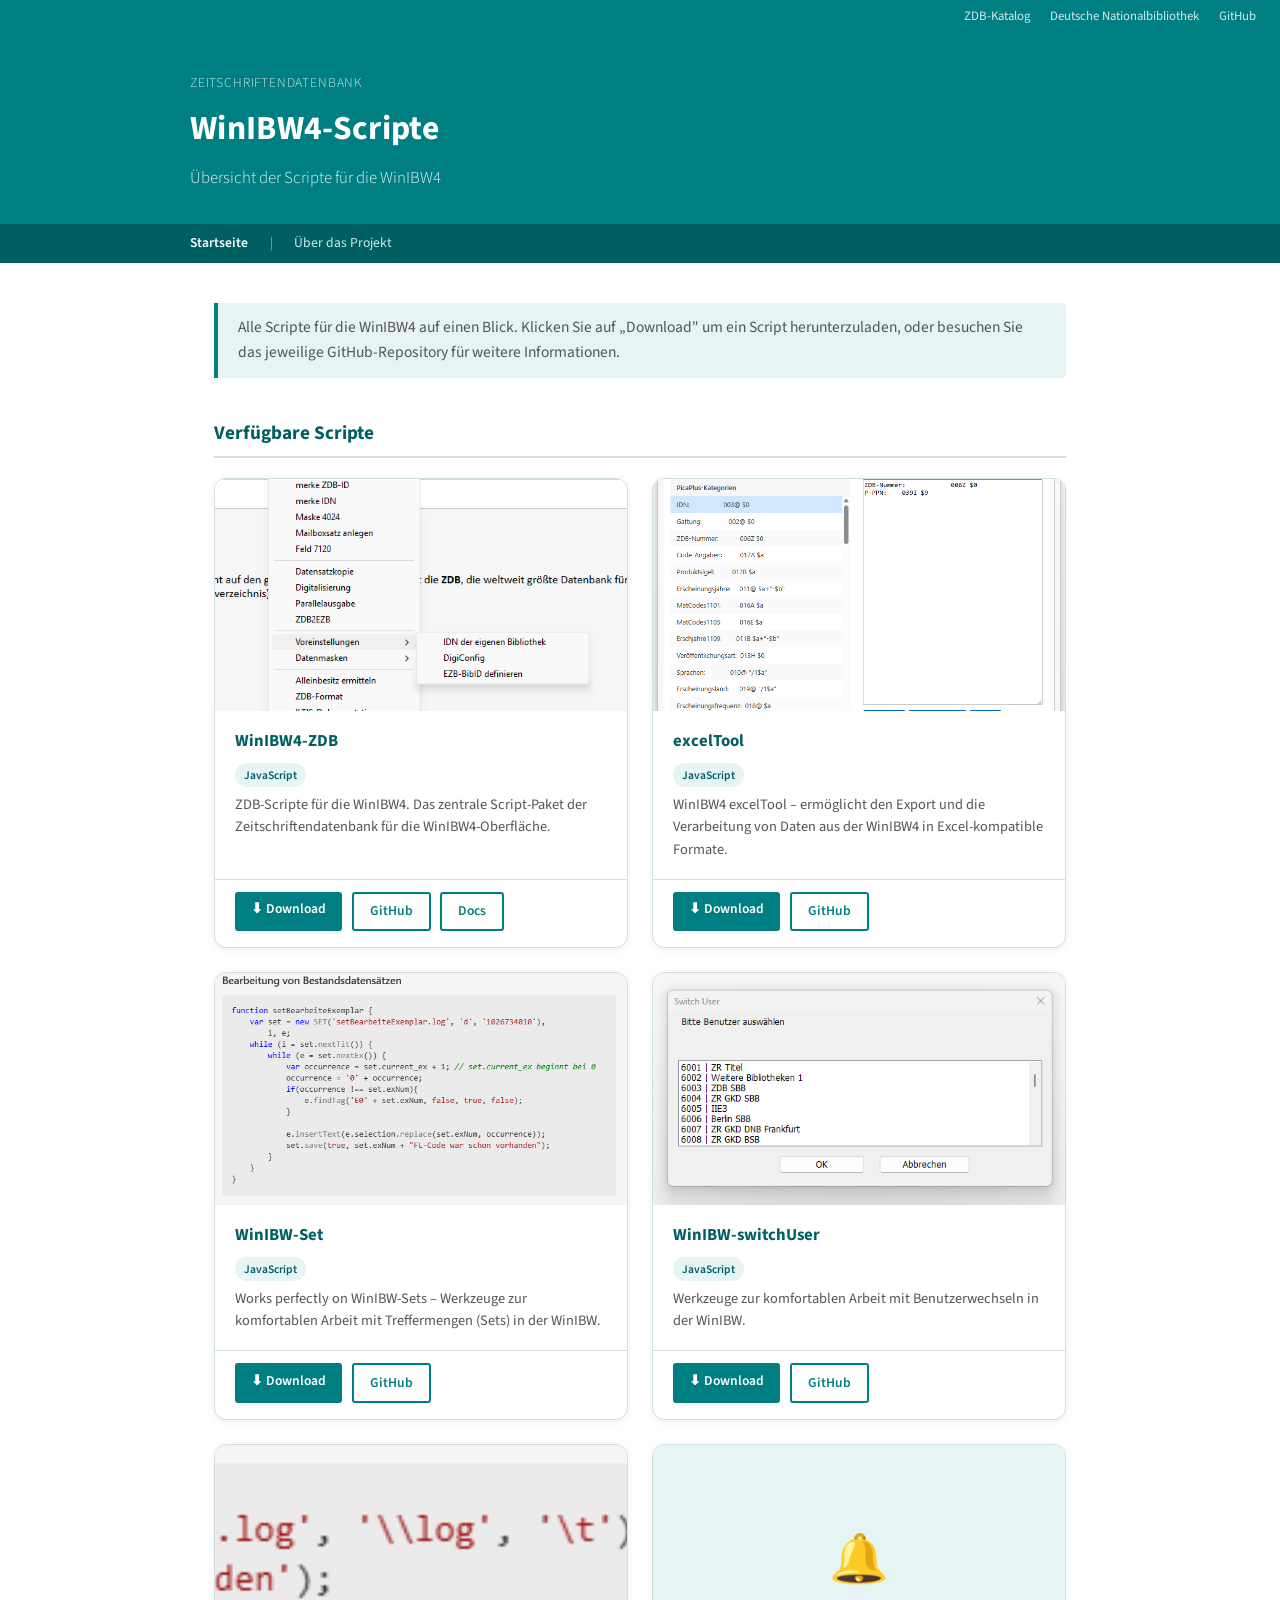
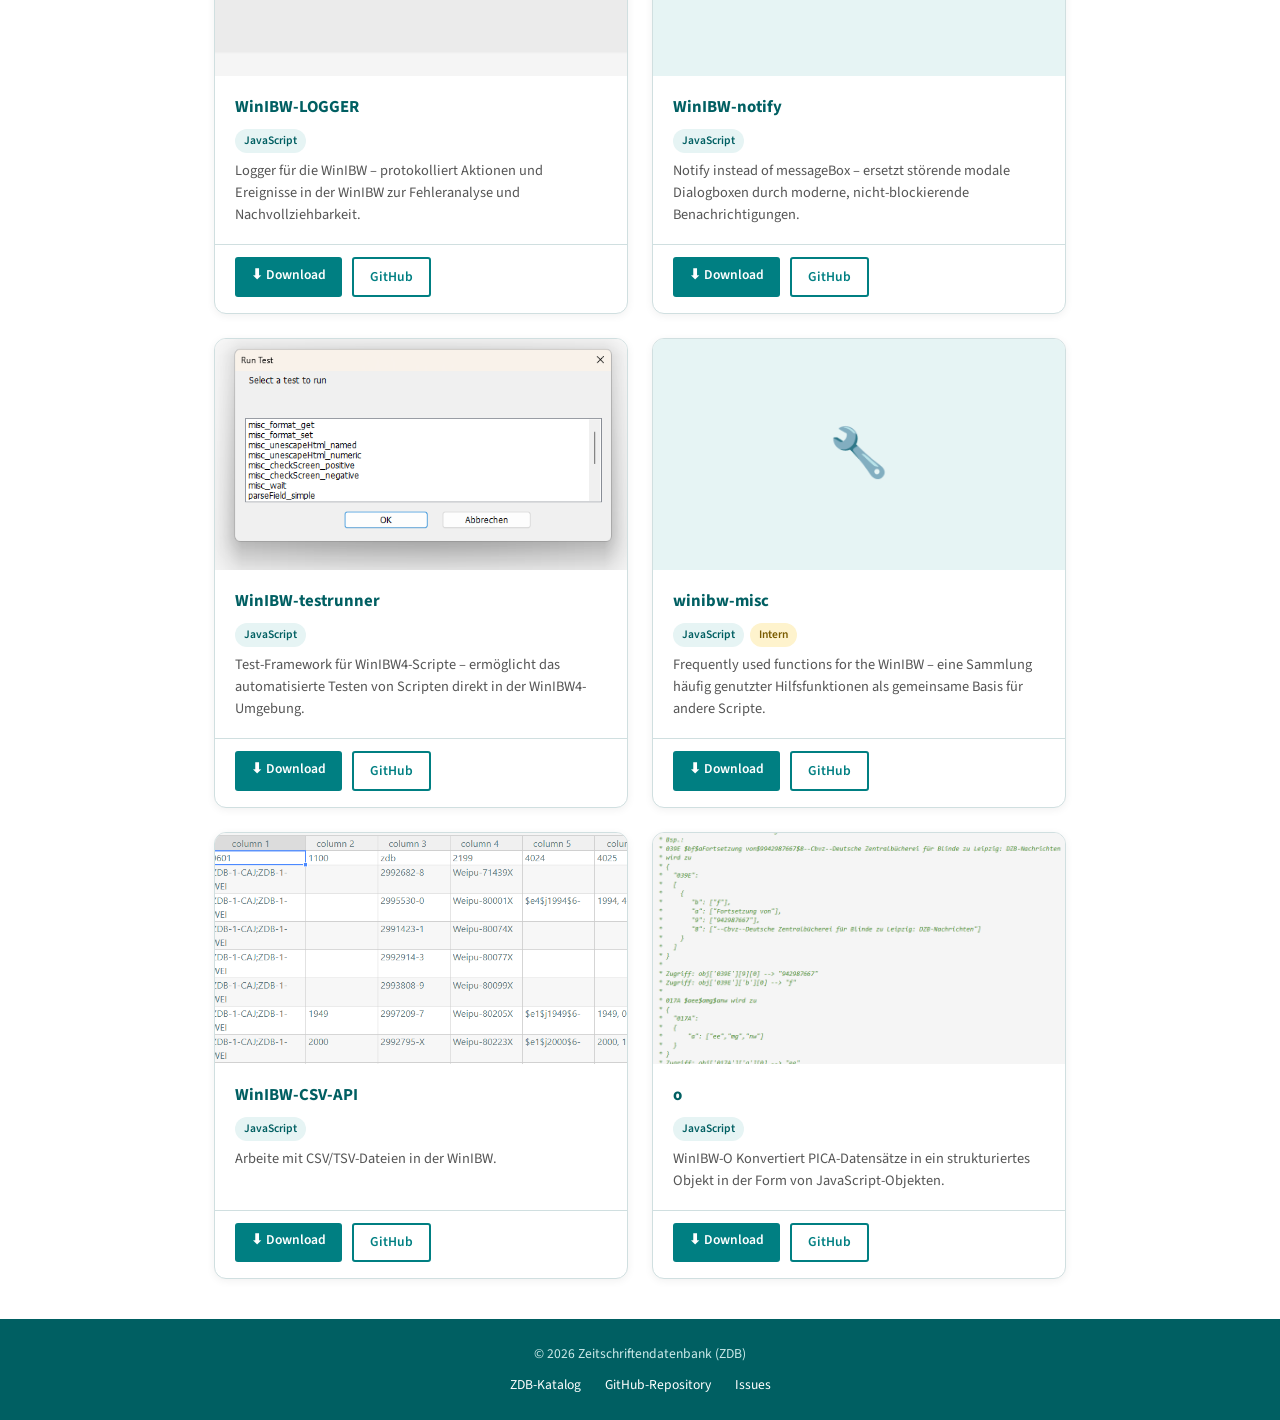
==== commit ba409ba8: "update index.html" ====
--- a/index.html
+++ b/index.html
@@ -339,8 +339,7 @@
         <div class="card-body">
           <h3 class="card-title">WinIBW-CSV-API</h3>
           <div class="card-badges"><span class="card-badge">JavaScript</span></div>
-          <p class="card-desc">CSV-API script for WinIBW3 – stellt eine API bereit, die Daten aus der WinIBW als CSV
-            exportiert und weiterverarbeitet.</p>
+          <p class="card-desc">Arbeite mit CSV/TSV-Dateien in der WinIBW.</p>
         </div>
         <div class="card-actions">
           <a class="btn" href="https://github.com/Zeitschriftendatenbank/WinIBW-CSV-API/archive/refs/heads/master.zip">⬇
@@ -359,7 +358,7 @@
         <div class="card-body">
           <h3 class="card-title">o</h3>
           <div class="card-badges"><span class="card-badge">JavaScript</span></div>
-          <p class="card-desc">Hilfsfunktionen und Utilities des o-Moduls für die WinIBW4.</p>
+          <p class="card-desc">WinIBW-O Konvertiert PICA-Datensätze in ein strukturiertes Objekt in der Form von JavaScript-Objekten.</p>
         </div>
         <div class="card-actions">
           <a class="btn" href="https://github.com/Zeitschriftendatenbank/o/archive/refs/heads/main.zip">⬇
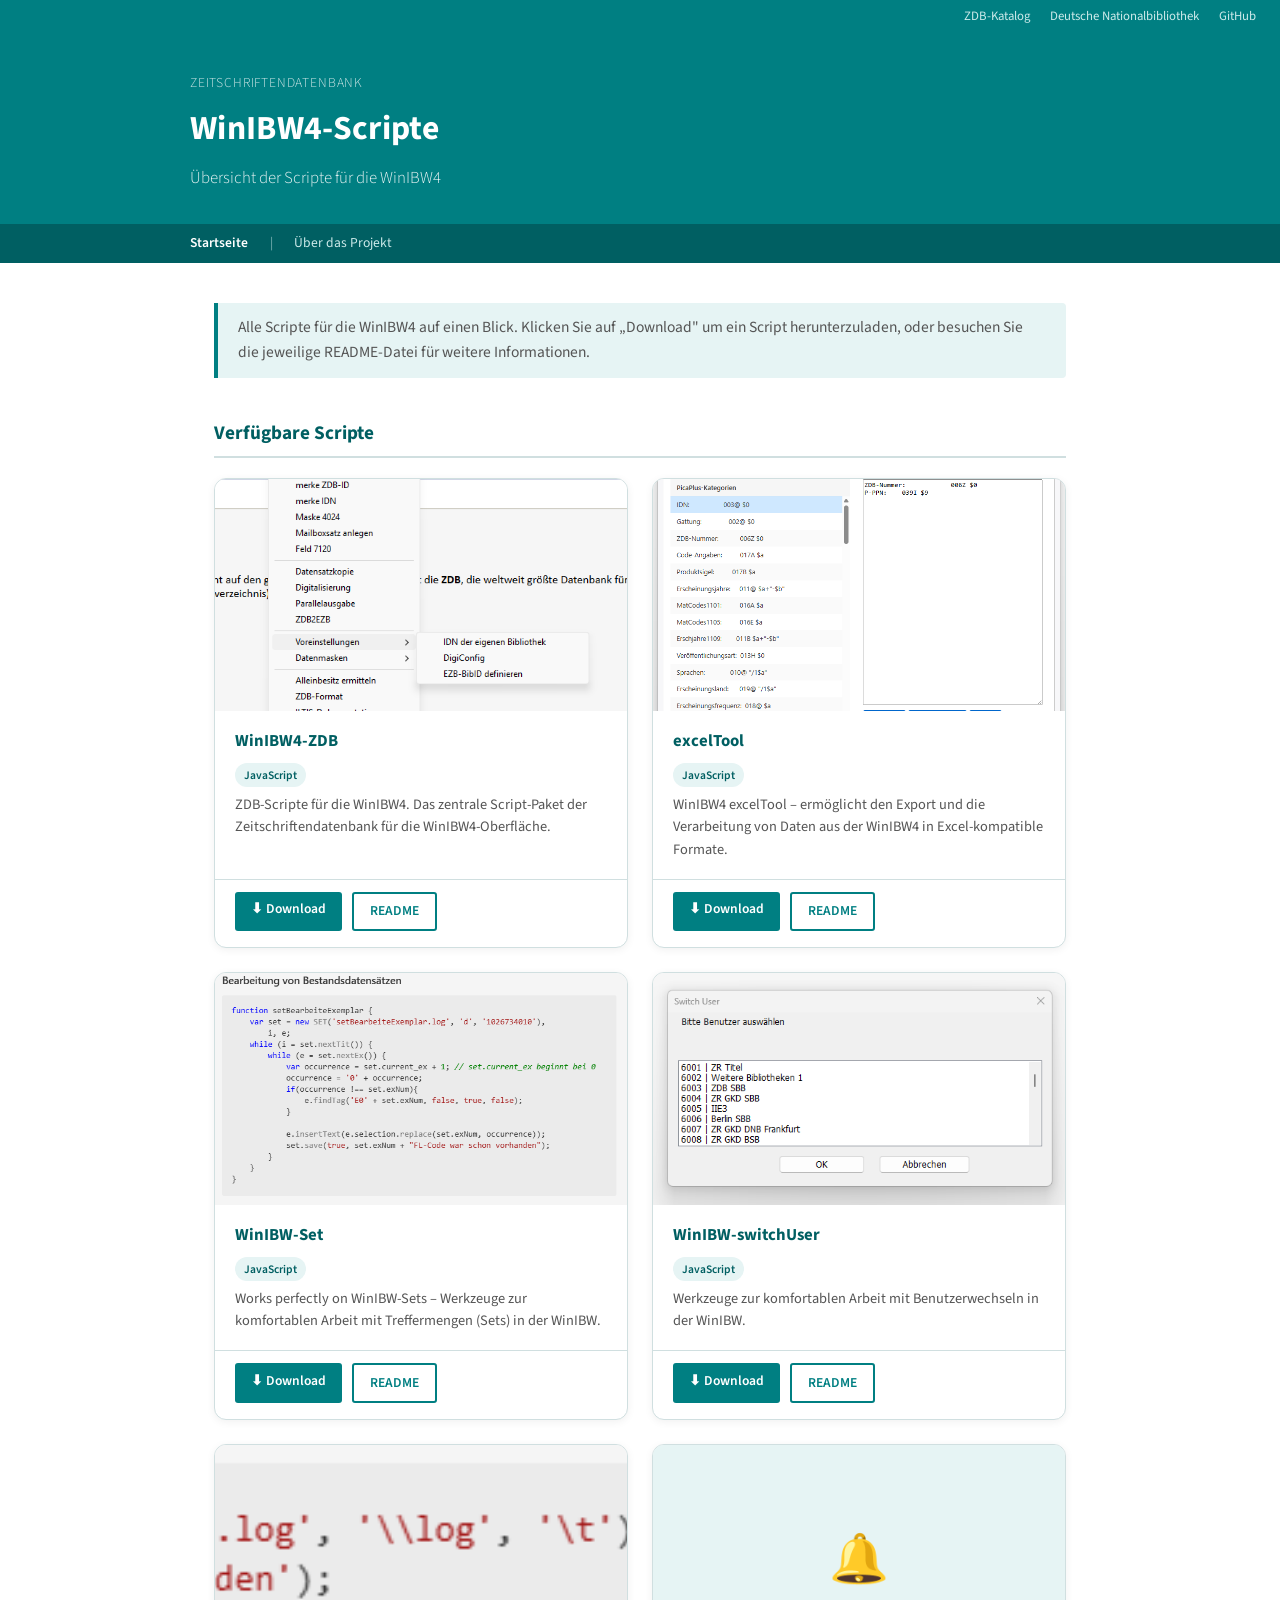
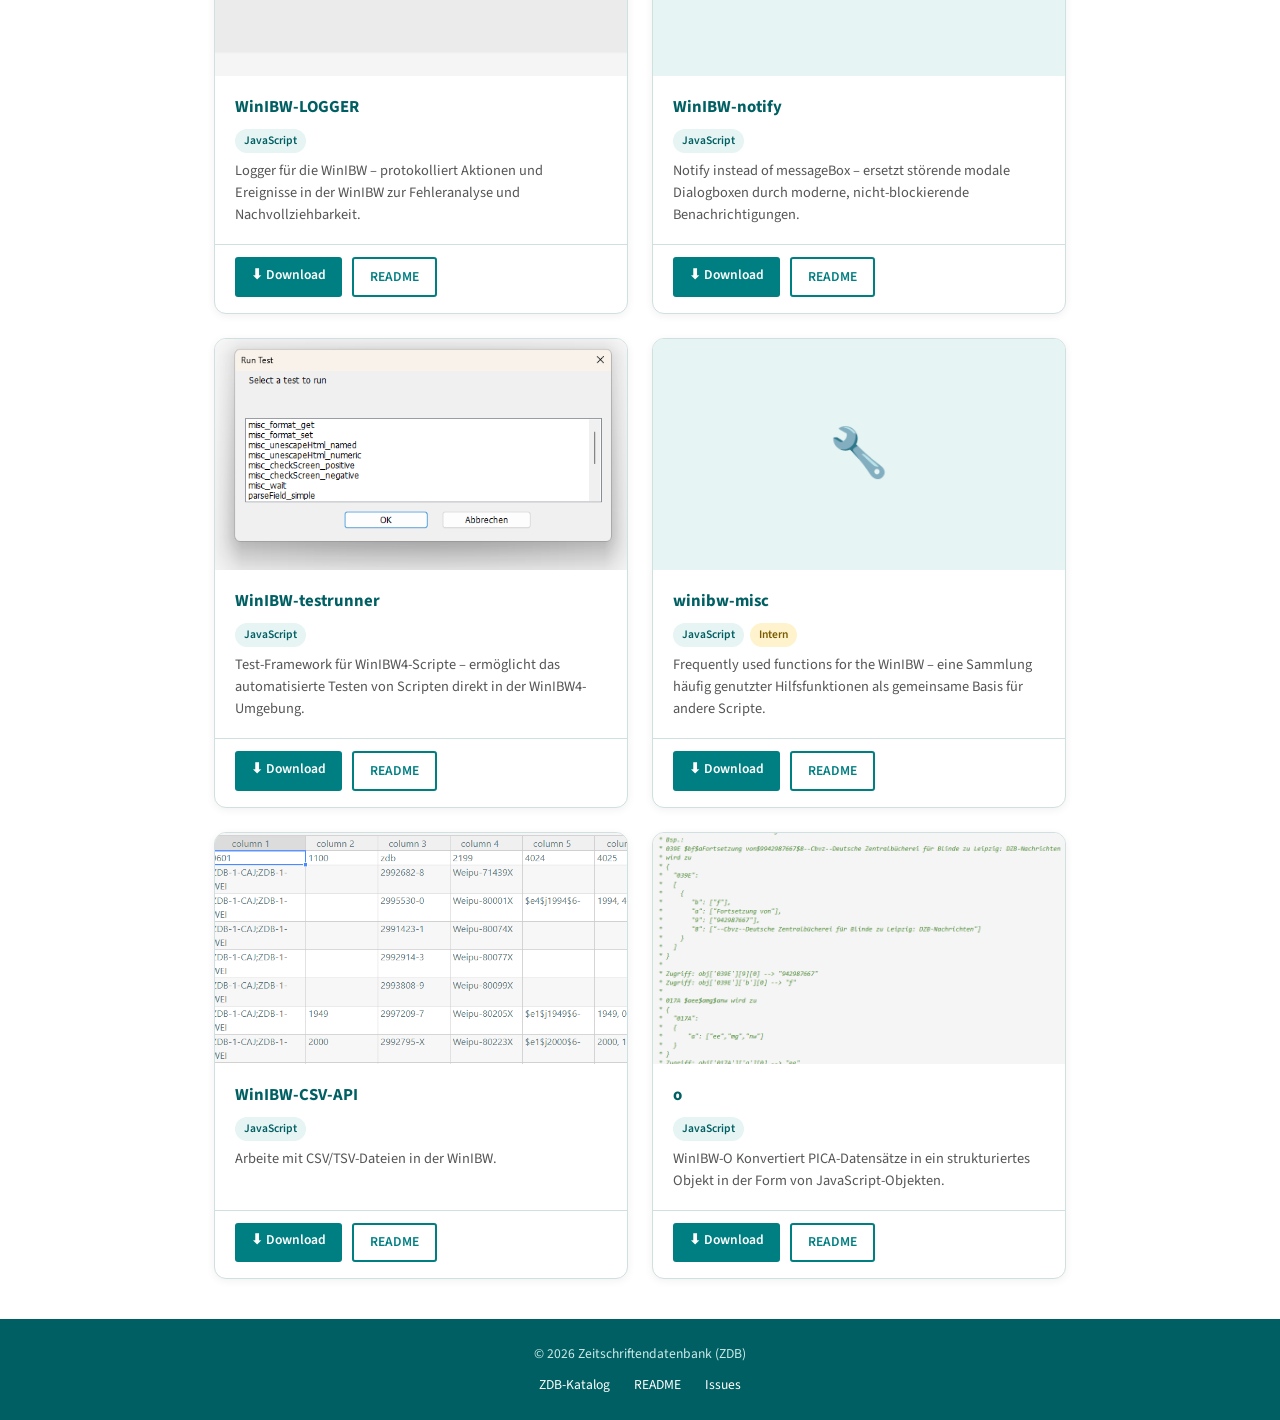
==== commit f075a187: "show README instead of Github" ====
--- a/index.html
+++ b/index.html
@@ -157,7 +157,7 @@
 
     <div class="intro">
       Alle Scripte für die WinIBW4 auf einen Blick. Klicken Sie auf „Download" um ein Script herunterzuladen,
-      oder besuchen Sie das jeweilige GitHub-Repository für weitere Informationen.
+      oder besuchen Sie die jeweilige README-Datei für weitere Informationen.
     </div>
 
     <h2>Verfügbare Scripte</h2>
@@ -179,10 +179,8 @@
         <div class="card-actions">
           <a class="btn" href="https://github.com/Zeitschriftendatenbank/WinIBW4-ZDB/archive/refs/heads/dev.zip">⬇
             Download</a>
-          <a class="btn btn-outline" href="https://github.com/Zeitschriftendatenbank/WinIBW4-ZDB"
-            target="_blank">GitHub</a>
-          <a class="btn btn-outline" href="https://zeitschriftendatenbank.github.io/WinIBW4-ZDB/"
-            target="_blank">Docs</a>
+          <a class="btn btn-outline" href="https://github.com/Zeitschriftendatenbank/WinIBW4-ZDB/blob/dev/README.md"
+            target="_blank">README</a>
         </div>
       </div>
 
@@ -201,8 +199,8 @@
         <div class="card-actions">
           <a class="btn" href="https://github.com/Zeitschriftendatenbank/excelTool/archive/refs/heads/main.zip">⬇
             Download</a>
-          <a class="btn btn-outline" href="https://github.com/Zeitschriftendatenbank/excelTool"
-            target="_blank">GitHub</a>
+          <a class="btn btn-outline" href="https://github.com/Zeitschriftendatenbank/excelTool/blob/main/README.md"
+            target="_blank">README</a>
         </div>
       </div>
 
@@ -221,8 +219,8 @@
         <div class="card-actions">
           <a class="btn" href="https://github.com/Zeitschriftendatenbank/WinIBW-Set/archive/refs/heads/main.zip">⬇
             Download</a>
-          <a class="btn btn-outline" href="https://github.com/Zeitschriftendatenbank/WinIBW-Set"
-            target="_blank">GitHub</a>
+          <a class="btn btn-outline" href="https://github.com/Zeitschriftendatenbank/WinIBW-Set/blob/main/README.md"
+            target="_blank">README</a>
         </div>
       </div>
 
@@ -242,8 +240,8 @@
           <a class="btn"
             href="https://github.com/Zeitschriftendatenbank/WinIBW-switchUser/archive/refs/heads/main.zip">⬇
             Download</a>
-          <a class="btn btn-outline" href="https://github.com/Zeitschriftendatenbank/WinIBW-switchUser"
-            target="_blank">GitHub</a>
+          <a class="btn btn-outline" href="https://github.com/Zeitschriftendatenbank/WinIBW-switchUser/blob/main/README.md"
+            target="_blank">README</a>
         </div>
       </div>
 
@@ -262,8 +260,8 @@
         <div class="card-actions">
           <a class="btn" href="https://github.com/Zeitschriftendatenbank/WinIBW-LOGGER/archive/refs/heads/main.zip">⬇
             Download</a>
-          <a class="btn btn-outline" href="https://github.com/Zeitschriftendatenbank/WinIBW-LOGGER"
-            target="_blank">GitHub</a>
+          <a class="btn btn-outline" href="https://github.com/Zeitschriftendatenbank/WinIBW-LOGGER/blob/main/README.md"
+            target="_blank">README</a>
         </div>
       </div>
 
@@ -281,8 +279,8 @@
         <div class="card-actions">
           <a class="btn" href="https://github.com/Zeitschriftendatenbank/WinIBW-notify/archive/refs/heads/main.zip">⬇
             Download</a>
-          <a class="btn btn-outline" href="https://github.com/Zeitschriftendatenbank/WinIBW-notify"
-            target="_blank">GitHub</a>
+          <a class="btn btn-outline" href="https://github.com/Zeitschriftendatenbank/WinIBW-notify/blob/main/README.md"
+            target="_blank">README</a>
         </div>
       </div>
 
@@ -302,8 +300,8 @@
           <a class="btn"
             href="https://github.com/Zeitschriftendatenbank/WinIBW-testrunner/archive/refs/heads/main.zip">⬇
             Download</a>
-          <a class="btn btn-outline" href="https://github.com/Zeitschriftendatenbank/WinIBW-testrunner"
-            target="_blank">GitHub</a>
+          <a class="btn btn-outline" href="https://github.com/Zeitschriftendatenbank/WinIBW-testrunner/blob/main/README.md"
+            target="_blank">README</a>
         </div>
       </div>
 
@@ -325,8 +323,8 @@
           <a class="btn" href="https://github.com/Zeitschriftendatenbank/winibw-misc/archive/refs/heads/main.zip">⬇
             Download</a>
 
-          <a class="btn btn-outline" href="https://github.com/Zeitschriftendatenbank/winibw-misc"
-            target="_blank">GitHub</a>
+          <a class="btn btn-outline" href="https://github.com/Zeitschriftendatenbank/winibw-misc/blob/main/README.md"
+            target="_blank">README</a>
         </div>
       </div>
 
@@ -344,8 +342,8 @@
         <div class="card-actions">
           <a class="btn" href="https://github.com/Zeitschriftendatenbank/WinIBW-CSV-API/archive/refs/heads/master.zip">⬇
             Download</a>
-          <a class="btn btn-outline" href="https://github.com/Zeitschriftendatenbank/WinIBW-CSV-API"
-            target="_blank">GitHub</a>
+          <a class="btn btn-outline" href="https://github.com/Zeitschriftendatenbank/WinIBW-CSV-API/blob/master/README.md"
+            target="_blank">README</a>
         </div>
       </div>
 
@@ -363,7 +361,7 @@
         <div class="card-actions">
           <a class="btn" href="https://github.com/Zeitschriftendatenbank/o/archive/refs/heads/main.zip">⬇
             Download</a>
-          <a class="btn btn-outline" href="https://github.com/Zeitschriftendatenbank/o" target="_blank">GitHub</a>
+          <a class="btn btn-outline" href="https://github.com/Zeitschriftendatenbank/o/blob/main/README.md" target="_blank">README</a>
         </div>
       </div>
     </div>
@@ -375,7 +373,7 @@
       <p>&copy; <span id="year"></span> Zeitschriftendatenbank (ZDB)</p>
       <nav class="footer-links" aria-label="Footer links">
         <a href="https://zdb-katalog.de" target="_blank">ZDB-Katalog</a>
-        <a href="https://github.com/Zeitschriftendatenbank/WinIBW4-Scripte" target="_blank">GitHub-Repository</a>
+        <a href="https://github.com/Zeitschriftendatenbank/WinIBW4-Scripte/blob/main/README.md" target="_blank">README</a>
         <a href="https://github.com/Zeitschriftendatenbank/WinIBW4-Scripte/issues" target="_blank">Issues</a>
       </nav>
     </div>
